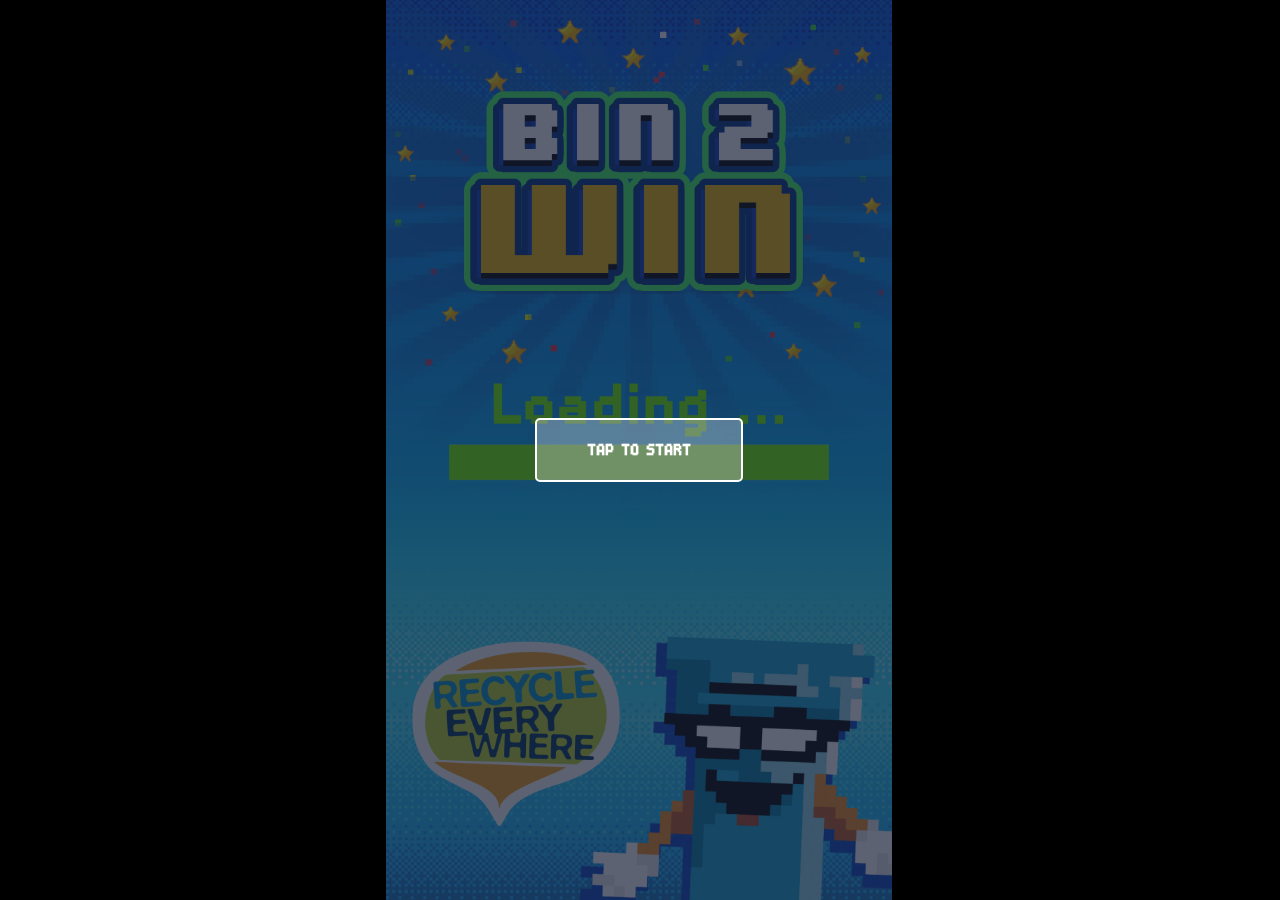
==== index.html @ 390243e2 "fix" ====
<!DOCTYPE html>
<html>
<head>
    <title>Recycle Everywhere General Population</title>
    <link rel="icon" type="image/x-icon" href="media/graphics/favicon.ico" />
    <meta http-equiv="Content-type" content="text/html; charset=utf-8">
    <meta name="viewport" content="initial-scale=1.0001, minimum-scale=1.0001, maximum-scale=1.0001, user-scalable=no, minimal-ui"/>
    <meta name="apple-mobile-web-app-capable" content="yes" />
    <meta http-equiv="Content-Security-Policy">

    <link rel="stylesheet" type="text/css" href="game.css">

    <script type="text/javascript" src="cordova.js"></script>

    <script type="text/javascript" src="game.js"></script>

    <!-- Leaderboard API -->
    <link rel="stylesheet" type="text/css" href="base-api.css">
    <link rel="stylesheet" type="text/css" href="api.css">
    <!-- End Of Leaderboard API -->

    <!-- Leaderboard API -->
    <script type="text/javascript" src="base-api.js"></script>
    <script type="text/javascript" src="api.js"></script>
    <script type="text/javascript" src="nobounce.min.js"></script>
    <!-- End Of Leaderboard API -->

    <!-- Custom URL -->
    <script type="text/javascript">
        var rulesURL = "https://www.recycleeverywhere.ca/privacy-policy/";
        var gameSetting = {
            basicSpeed:3,
            accelerationFactor:0.5,
        }
        function goToURL(){
            window.open(rulesURL);
        }
    </script>
    <!-- End Of Custom URL -->

    <!-- FB Pixel -->
    <script>
        !function(f,b,e,v,n,t,s){if(f.fbq)return;n=f.fbq=function(){n.callMethod?n.callMethod.apply(n,arguments):n.queue.push(arguments)};if(!f._fbq)f._fbq=n;n.push=n;n.loaded=!0;n.version='2.0';n.queue=[];t=b.createElement(e);t.async=!0;t.src=v;s=b.getElementsByTagName(e)[0];s.parentNode.insertBefore(t,s)}(window, document,'script','https://connect.facebook.net/en_US/fbevents.js');fbq('init', '2025155214380683');fbq('track', 'PageView');
    </script>
    <!-- End Of FB Pixel -->

    <!-- Google Analytics -->
    <script>
        (function(i,s,o,g,r,a,m){i['GoogleAnalyticsObject']=r;i[r]=i[r]||function(){
        (i[r].q=i[r].q||[]).push(arguments)},i[r].l=1*new Date();a=s.createElement(o),
        m=s.getElementsByTagName(o)[0];a.async=1;a.src=g;m.parentNode.insertBefore(a,m)
        })(window,document,'script','https://www.google-analytics.com/analytics.js','ga');

        ga('create', 'UA-32390429-1', 'auto');
        //ga('create', 'UA-142584145-1', 'auto'); //test

        ga('set','checkProtocolTask',null);
        /*checkProtocal Task is set to null so that GA allows tracking other than http/https */

        ga('set', 'page', "Game");
        /*Page Name is name of each html page*/

        ga('send', 'pageview');
    </script>
    <!-- End Google Analytics -->

<!-- APICode -->
</head>

<div class="gamecenter-activator"></div>

<body onload="setTimeout(function(){window.scrollTo(0,1)},1);">
    <!--body-->
        <div id="ajaxbar">
            <div id="game"><canvas id="canvas"></canvas></div>
            <div id="orientate"><img src="media/graphics/orientate/landscape.jpg" /></div>
            <div id="play" class="play" onclick=""><img src="media/graphics/orientate/play.jpg" /></div>

        </div>

    <!-- APICode2 -->

    <!-- LEADERBOARD DIVS -->
    <div class='section group'>
        <div id='leaderboard' class='overlay-container-basic'>
                <div class='col overlay_span_middle'>
                        <div class='box-leaderboard-header' id='box-leaderboard-header'>
                            <a onclick='ig.game.leaderBoardClose();'><div class='box-login-close'></div></a>
                            <div class='box-leaderboard-title'>RECYCLING ALL STARS</div>
                            <div class='horizontal-seperator'></div>
                            <div class='box-leaderboard-navigation'>
                                <div class='group'>
                                    <div class='col' style="width: 50%;">
                                        <a href="" onclick="MarketJSPlatformLeaderboardAPI.getAllTimeHTML();return false;"><div class='box-all-time' id='leaderboard-navigation-tab-alltime'></div></a>
                                    </div>
                                    <div class='col' style="width: 50%;">
                                        <a href="" onclick="MarketJSPlatformLeaderboardAPI.getWeeklyHTML();return false;"><div class='box-this-week' id='leaderboard-navigation-tab-weekly'></div></a>
                                    </div>
                                </div>
                            </div>
                        </div>
                        <div class='box-leaderboard' id='box-leaderboard'>
                            <div class='box-leaderboard-contents' id='leaderboard-contents' name='leaderboard-contents'>
                                <div id="leaderboard-entry" class="box-leaderboard-entry">
                                    <!-- THIS IS WHERE THE RENDERED HTML COMES IN -->
                                </div>
                            </div>
                        </div>
                        <div class='box-leaderboard-footer' id='box-leaderboard-footer'>
                            <span>Want to compete in the leaderboards?</span>
                            <span>
                            <!-- <a href="" onclick="MarketJSPlatformLoginAPI.showRegister();return false;">Register</a>&nbsp;or&nbsp;<a href="" onclick="MarketJSPlatformLoginAPI.showLogin();return false;">Login</a> -->
                            <a href="" onclick="ig.game.director.loadLevel(4);return false;">Register</a>&nbsp;or&nbsp;<a href="" onclick="MarketJSPlatformLoginAPI.showLogin();return false;">Login</a>
                            </span>
                        </div>
                </div>
        </div>
    </div>

    <!-- LOGIN -->
    <div class='section group'>
        <div id='login' class='overlay-container-basic'>
            <div class='col overlay_span_middle'>
                <div id='box-login' class='box-login'>
                    <a onclick='ig.game.loginClose();'><div class='box-login-close'></div></a>
                    <div class='box-login-header'>Game Login</div>
                    <form class='box-login-contents' id='login-form' name='login-form' action='' method='post'>
                        <div id='login-notification' class='notification'></div>
                        <div style='display:none'>
                            <!-- IMPORTANT: MUST INSERT CORRECT GAME_ID (CURRENT GAME) -->
                            <input type='text' value='' id='login-game-id' name='login-game-id'>
                        </div>
                        <div class='box-login-name left'>
                            <input type='text' id='login-first-name' name='login-first-name' class='box-login-form-input' placeholder='First Name'>
                        </div>
                        <div class='box-login-name right'>
                            <input type='text' id='login-last-name' name='login-last-name' class='box-login-form-input' placeholder='Last Name'>
                        </div>
                        <div class='box-login-username'>
                            <input type='text' id='login-username' name='login-username' class='box-login-form-input' placeholder='Leaderboard Username' autocomplete="new-password">
                        </div>
                        <div class='box-login-email'>
                            <input type='text' id='login-email' name='login-email' class='box-login-form-input' placeholder='Email'>
                        </div>
                        <div class='box-login-password'>
                            <input type='hidden' id='login-password' name='login-password' class='box-login-form-input' placeholder='Password' autocomplete="new-password" value='id13w3l1go'>
                        </div>
                        <div class='horizontal-seperator'></div>
                        <div class='register-submit'>
                            <input type="image" src="media/graphics/game/gui/button-log-in.png" alt="Submit" />
                        </div>
                        <div class='horizontal-seperator'></div>
                        <div class='box-login-footer'>
                            <!-- Need an account?&nbsp;<a href="" onclick="MarketJSPlatformLoginAPI.showRegister();return false;">Sign up</a><br> -->
                            Need an account?&nbsp;<a href="" onclick="ig.game.director.loadLevel(4);return false;">Sign up</a><br>
                            <!-- <a href="" id="forgot-password" onclick="MarketJSPlatformLoginAPI.showResetPassword();return false;">Forgot password</a> -->
                        </div>
                    </form>
                </div>
            </div>
        </div>
    </div>

    <!-- CONTEST RULE -->
    <div class='section group'>
        <div id='contest-rule' class='overlay-container-basic'>
            <div class='col overlay_span_middle'>
                <a onclick='MarketJSPlatformLoginAPI.hideContestRule();'><div class='box-login-close'></div></a>
                <div style="margin:1em">
                    <div class='box-contest-rule-header'>Contest Rules</div>
                </div>
                <div id='box-contest-rule' class='box-register'>
                    <div class="contest-rule-title">1. How to Enter:</div>
                    <div class="contest-rule-number">1.1</div>
                    <div class="contest-rule-line">The Contest is open to the public (see 3 Contest Eligibility). A person who enters the Contest (the “Contestant”) must visit http://www.bin2win.ca on their mobile device, play the Bin 2 Win game (the “Game”) and enter the following upon completing the Game: (i) their name, and (ii) their email address.</div>
                    <div class="contest-rule-number">1.2</div>
                    <div class="contest-rule-line">Eligible Contestants who complete the online entry form before the end of each month during the Contest period—i.e., May, June, July and August of 2020—will be automatically entered to win the Monthly Draw Prize (see 2 Prizes), to be held shortly after the end of each month during the Contest period.</div>
                    <div class="contest-rule-number">1.3</div>
                    <div class="contest-rule-line">One entry will be counted per Contestant, regardless of the number of times their email address is submitted; i.e., duplicates will not be considered valid entries. Odds of winning are not increased by the score a Contestant achieves within the Game, by the number of times a Contestant plays the Game, or by the Contestant opting in to receive the Organizer’s news and promotions.</div>
                    <div class="contest-rule-number">1.4</div>
                    <div class="contest-rule-line">Entries are subject to verification and will be declared invalid if they are reproduced, falsified, altered or tampered with, in any way. The decision of the Organizer to discard any entry is final.</div>
                    <div class="contest-rule-number">1.5</div>
                    <div class="contest-rule-line">All entries become the sole property of the Organizer and will not be returned for any reason. The Organizer does not assume any responsibility for any lost, late, damaged, destroyed, misidentified, illegible or misdirected entries, any computer errors or malfunctions, or for any other problems occurring in connection with participation in the Contest.</div>
                    <div class="contest-rule-title">2. Prizes:</div>
                    <div class="contest-rule-line">There are four (4) Prizes to be won in total, one per month, between and including May and August, 2020. One Monthly Prize will be randomly drawn from all valid entries received on or before the end of each month during the Contest. The four Contest Closing Dates will be May 31, June 30, July 31 and August 31, 2020. There is a maximum allowance of one (1) prize per individual winner during the course of the Contest.</div>
                    <div class="contest-rule-number">2.1</div>
                    <div class="contest-rule-line">MONTHLY DRAW PRIZE: The Monthly Draw Prize consists of $500 CAD. There are four (4) Monthly Draw Prizes to be won in total. Each one will be awarded in a minimum of ten days (10 days) after the end of its corresponding month during the Contest period, which includes May, June, July and August, 2020. The Monthly Draw Prize will be paid directly to each winning Contestant, via e-transfer or cheque.</div>
                    <div class="contest-rule-title">3. Contest Eligibility:</div>
                    <div class="contest-rule-number">3.1</div>
                    <div class="contest-rule-line">No purchase is necessary.</div>
                    <div class="contest-rule-number">3.2</div>
                    <div class="contest-rule-line">The Contest is open to all current residents of Manitoba. Employees, agents, mandataries and representatives of the Organizer, its subsidiaries, affiliates, affiliated companies, advertising or promotion agencies, the suppliers of material, prizes and services related to this Contest, and any other stakeholder directly related to the holding of the Contest, as well as the members of their immediate families (father, mother, brothers, sisters, children and legal or de facto spouse) and anyone with whom these employees, representatives and agents reside, are not eligible to enter this contest.</div>
                    <div class="contest-rule-number">3.3</div>
                    <div class="contest-rule-line">Contest Period: The Contest opens on May 1, 2020, at 12:00 AM CST and ends each month at 11:59 PM CST on the last day of each month until the final Closing Date at 11:59 PM CST on August 31, 2020. Entries received after the Contest Closing Date(s) are not eligible to win a Prize.</div>
                    <div class="contest-rule-number">3.4</div>
                    <div class="contest-rule-line">Selection of Winners: The potential winners of the Contest Prizes will be randomly selected by the Organizer and will be contacted via email, using information provided by the Eligible Entrant, within five (5) business days of the monthly Contest Closing Date(s). No contact or correspondence will be entered into except with the Eligible Entrants who have been selected as potential winners of a Contest Prize.</div>
                    <div class="contest-rule-line">As part of the acceptance of a Contest Prize, the Eligible Entrants who have been selected as potential winners of a Contest Prize will be required to sign an Acknowledgment of Contest Rules form and answer a skill-testing question.</div>
                    <div class="contest-rule-line">In the event that the potential prize winner who has been selected does not comply with any of the above requirements, the Organizer has the right to treat the Contest Prize as having been forfeited, the Organizer may select an alternate potential winner of the Contest Prize at their sole discretion, and the Organizer shall not be obligated to provide an alternate Prize to the original potential Prize winner.</div>
                    <div class="contest-rule-number">3.5</div>
                    <div class="contest-rule-line">Consent to Use by Entering the Contest: Contestants, including and not limited to Prize winners, consent to the use and publication of their names, photographs and statements in connection with the Contest, their Prize, or any subsequent promotions held by the Organizer, without payment or compensation other than the chance to win the Prize.</div>
                    <div class="contest-rule-number">3.6</div>
                    <div class="contest-rule-line">Decisions are Final: All decisions made by the Organizer with respect to all aspects of this Contest are final and not subject to challenge. These Contest Rules may be amended at any time without notice.</div>
                    <div class="contest-rule-number">3.7</div>
                    <div class="contest-rule-line">No Representations or Warranties: The Organizer does not make any representation or offer any warranty, express or implied, as to the quality or fitness of the Prizes. The Prize winner understands and acknowledges that he or she may not seek reimbursement or pursue any legal or equitable remedy from the Organizer should the Prize fail to be fit for its purpose or is in any way unsatisfactory to the Prize winner.</div>
                    <div class="contest-rule-number">3.8</div>
                    <div class="contest-rule-line">No Substitutions by Winners: The Prizes must be accepted as awarded without substitution and cannot be transferred. Prizes are non-exchangeable, non-transferable and non-refundable.</div>
                    <div class="contest-rule-number">3.9</div>
                    <div class="contest-rule-line">Termination/Modification: Subject to applicable law, the Organizer reserves the right to cancel, suspend, terminate or modify the Contest Rules or administration of the Contest, in whole or in part, without prior notice, with no obligation or liability, including if, for any reason, the Contest is not capable of running as planned, whether due to technical failure, tampering, fraud, corruption of security, or other causes beyond the control of the Organizer.</div>
                    <div class="contest-rule-number">3.10</div>
                    <div class="contest-rule-line">No Liability: The Organizer shall not be responsible in any way for loss or damage arising from the use of, or bear any liability whatsoever in any way attributable to, any Prize awarded in this Contest or the entry by a contestant herein. Without limiting the generality of the foregoing, the Organizer assumes no responsibility or liability for any risks or dangers associated with the acceptance or use of the Prize awarded as part of this Contest or any liability associated with online or electronic entries, and expressly disclaims liability from loss or damage to a Contestant’s computer system howsoever caused arising from bugs, viruses or technical failures in any way associated with, or arising from, online or electronic entries.</div>
                    <div class="contest-rule-number">3.11</div>
                    <div class="contest-rule-line">Lost Entries: The Organizer is not responsible for any lost, misdirected, indecipherable or delayed entries howsoever caused.</div>
                    <div class="contest-rule-number">3.12</div>
                    <div class="contest-rule-line">Applicable Laws: This Contest is subject to all applicable, federal, provincial and municipal laws and regulations, and any dispute relating hereto will be determined by a Manitoba court, applying Manitoba law and the laws of Canada as applicable therein.</div>
                    <div class="contest-rule-number">3.13</div>
                    <div class="contest-rule-line">Substitutions: The Organizer reserves the right, in its sole discretion, to substitute and/or modify a Prize, or Prize portion, with Prize(s) of equivalent value in the event of unavailability of the Prize, or any aspect thereof, for reasons beyond the control of the Organizer. Should a Prize winner be unable to claim his/her Prize or Prize portion as awarded, his/her rights to that Prize or Prize portion will be forfeited.</div>
                    <div class="contest-rule-number">3.14</div>
                    <div class="contest-rule-line">Personal Information: The personal information obtained from the Contest entry form will not be used or disclosed by the Organizer for any purpose other than general Contest administration and the purposes set forth in these Contest Rules. The Organizer operates under applicable privacy legislation and will protect personal information with security safeguards that are appropriate to the sensitivity of the information.</div>
                    <div class="contest-rule-title">4. Third-Party Platforms:</div>
                    <div class="contest-rule-number">4.1</div>
                    <div class="contest-rule-line">Apple is not a participant in or sponsor of this promotion.</div>
                    <div class="contest-rule-number">4.2</div>
                    <div class="contest-rule-line">Neither Google nor Android are participants in or sponsors of this promotion.</div>
                </div>
            </div>
        </div>
    </div>

    <!-- REGISTER -->
    <div class='section group'>
        <div id='register' class='overlay-container-basic'>
            <div class='col overlay_span_middle'>
                <div id='box-register' class='box-register'>
                    <!-- <a onclick='MarketJSPlatformLoginAPI.hideRegister();'><div class='box-register-close'></div></a> -->
                    <div class='box-register-header-1'>ENTER TO WIN<br/>$500*</div>
                    <div class='box-register-header-2'>Play again-but first,<br/>enter to win!</div>
                    <div class='box-register-header-3'>We're giving away $500* each month. Anyone can enter.<br/>Just fill in the form below to be automatically entered.</div>
                    <!-- <div class='box-register-header-3'> -->
                        <a href="" onclick="MarketJSPlatformLoginAPI.showContestRule();return false;" target="_blank">
                            <div class='box-register-header-4'>
                                *see full contest details here!
                            </div>
                        </a>
                    <!-- </div> -->
                    <form class='box-register-contents' id='register-form' name='register-form' action='' method='post'>
                        <div id='register-notification' class='notification'></div>
                        <div style='display:none'>
                            <!-- IMPORTANT: MUST INSERT CORRECT ALL IDS FOR GLOBAL REGISTRATION-->
                            <input type='text' value='' id='register-game-id1' name='register-game-id'>
                        </div>
                        <div class='box-register-username'>
                            <input type='text' id='register-username' name='register-username' class='box-register-form-input' placeholder='Leaderboard Username' autocomplete="new-password">
                        </div>
                        <div class='box-register-password'>
                            <input type='hidden' id='register-password' name='register-password' class='box-register-form-input' placeholder='Password' autocomplete="new-password" value='id13w3l1go'>
                        </div>
                        <div class='box-register-email'>
                            <input type='text' id='register-email' name='register-email' class='box-register-form-input' placeholder='Email Address'>
                        </div>
                        <div class='box-register-name'>
                            <div class='box-register-name left'>
                                <input type='text' id='register-first-name' name='register-first-name' class='box-register-form-input' placeholder='First Name'>
                            </div>
                            <div class='box-register-name right'>
                                <input type='text' id='register-last-name' name='register-last-name' class='box-register-form-input' placeholder='Last Name'>
                            </div>
                        </div>
                        <div class='horizontal-seperator'></div>
                        <div class='box-register-tos-agree' align="center">
                            <table width="225">
                                <tr>
                                    <td width="25">
                                        <input type='checkbox' id='register-tos-agree' name='register-tos-agree' value='False' unchecked>
                                    </td>
                                    <td>
                                        I agree to be contacted by Recycle Everywhere
                                    </td>
                                </tr>
                                <tr>
                                    <td colspan="2">
                                        <div class="error" id="checkbox-status"></div>
                                    </td>
                                </tr>
                            </table>
                        </div>
                        <div class='horizontal-seperator'></div>
                        <div class='register-submit'>
                            <input type="image" src="media/graphics/game/gui/button-enter-contest.png" alt="Submit" />
                        </div>
                        <div class='horizontal-seperator'></div>
                        <div class='box-register-footer'>
                            Already have an account?</br><a href="" onclick="MarketJSPlatformLoginAPI.showLogin();return false;">
                                <div class='box-register-header-4'>
                                    Sign in
                                </div>
                            </a>
                        </div>
                        <div class='horizontal-seperator'></div>
                        <table width="100%">
                            <tr>
                                <td width="33%" align="center">
                                    <a onclick='MarketJSPlatformLeaderboardAPI.show();'><img src="media/graphics/game/gui/register-leader-board.png"></a>
                                </td>
                                <td width="33%" align="center">
                                    <!-- <a onclick='ig.game.goHome();'><img src="media/graphics/game/gui/register-home.png"></a> -->
                                </td>
                                <td width="33%" align="center">
                                    <a onclick='ig.game.playAgain();'><img src="media/graphics/game/gui/register-play-again.png"></a>
                                </td>
                            </tr>
                            <tr>
                                <td width="33%" align="center">
                                    <div class='box-register-header-3'>Leaderboard</div>
                                </td>
                                <td width="33%" align="center">
                                    <!-- <div class='box-register-header-3'>Home Screen</div> -->
                                </td>
                                <td width="33%" align="center">
                                    <div class='box-register-header-3'>Play Again</div>
                                </td>
                            </tr>
                        </table>
                    </form>
                </div>
            </div>
        </div>
    </div>


    <!-- RESET PASSWORD -->
    <div class='section group'>
        <div id='reset-password' class='overlay-container-basic'>
            <div class='col overlay_span_middle'>
                <div id='box-reset-password' class='box-reset-password'>
                    <a onclick='ig.game.resetPasswordClose();'><div class='box-login-close'></div></a>
                    <div class='box-reset-password-header'>Forgot password</div>
                    <form class='box-reset-password-contents' id='reset-password-form' name='reset-password-form' action='' method='post'>
                        <div id='reset-password-notification' class='notification'></div>
                        <div style='display:none'><!-- IMPORTANT: MUST INSERT CORRECT GAME_ID (CURRENT GAME) -->
                            <input type='text' value='' id='reset-password-game-id' name='reset-password-game-id'><!-- LEAVE ME ALONE -->
                        </div>
                        <div class='box-reset-password-username'>
                            <input type='text' id='reset-password-email' name='reset-password-email' class='box-reset-password-form-input' placeholder='Email'>
                        </div>
                        <div class='register-submit'>
                            <input type="image" src="media/graphics/game/gui/button-send.png" alt="Submit" />
                        </div>
                        <div class="box-reset-password-footer">Already have an account?</br>
                            <a href="" onclick="MarketJSPlatformLoginAPI.hideResetPassword();MarketJSPlatformLoginAPI.showLogin();return false;">Sign in</a>
                        </div>
                    </form>
                </div>
            </div>
        </div>
    </div>

    <!-- POPUP BOX -->
    <div class='section group'>
        <div id='popup' class='overlay-container-basic'>
                <div class='col overlay_span_middle'>
                        <div id='box-popup' class='box-popup'>
                            <!-- <a onclick='MarketJSPlatformPopupAPI.hide();'><div class='box-popup-close'></div></a> -->
                            <div id='popup-title' class='box-popup-header'></div>
                            <div id='popup-content' class='box-popup-contents'></div>
                            <a href='' id='okButton' class='button' onclick='ig.game.popupClose();return false;'>OK</a>
                        </div>
                </div>
        </div>
    </div>

    <div id="overlay-loading" class="overlay-container">
        <img src="media/graphics/api/loader-grey.gif">
    </div>

    <!-- END OF TEST -->

</body>
</html>
---- game.css ----
html,body{background-color:#000;margin:0;padding:0;position:relative;font-family:"Arial";width:100%;touch-action:none;overflow:hidden;} #game{position:absolute;left:0;top:0;z-index:0;} #ajaxbar{background:url('media/graphics/loading/ajax-loader.gif') center no-repeat;} #canvas{position:absolute;left:0;top:0;width:100%;height:100%;-ms-interpolation-mode:nearest-neighbor;-webkit-transform:scale3d(1,1,1);z-index:1;} #orientate{position:absolute;float:left;width:100%;height:100%;top:0;left:0;z-index:10002;display:none;} #orientate img{position:absolute;float:left;width:100%;height:100%;} .play{position:absolute;float:left;width:100%;height:100%;z-index:1000;background-color:#fff;left:0;top:0;display:none;} .play img{position:absolute;float:left;width:100%;height:100%;z-index:1000;left:0;top:0;} #nohtml5{position:absolute;top:0;left:0;width:100%;height:100%;background-color:#000;z-index:1002;visibility:hidden;} #nohtml5 img{position:absolute;width:100%;height:100%;} #nohtml5-bubble{position:absolute;bottom:20px;left:50px;width:380px;height:100px;z-index:1002;color:#000;background:rgba(255,255,255,0.75);-webkit-border-radius:10px;-moz-border-radius:10px;border-radius:10px;} #nohtml5-text{padding:10px;} .horizontal-seperator{height:10px;width:100%;} @font-face{font-family:'droid1';src:url('media/fonts/droid-1.ttf');} @font-face{font-family:'droid2';src:url('media/fonts/droid-2.ttf');}@font-face{font-family:'droid-1';src:url('media/fonts/droid-1.eot') format('embedded-opentype');src:url('media/fonts/droid-1.eot?#iefix') format('embedded-opentype'),url('media/fonts/droid-1.woff') format('woff'),url('media/fonts/droid-1.ttf') format('truetype'),url('media/fonts/droid-1.otf') format('opentype');} body{margin:0;font-family:"droid-1";font-weight:bold;color:#000000;background:#000000;font-size:1em;} input{font-family:"droid-1";font-weight:bold;} h1{padding:0;margin:0;} e h2{font-size:1.2em;padding:0;margin:0;} h3{font-size:0.8em;padding:0;margin:0;} a{color:#FFFFFF;} a.hover{color:#b85e03;} .hidden{display:none;} .notification{display:none;font-size:0.8em;padding:0.5em 0.5em;-webkit-border-radius:5px;-moz-border-radius:5px;border-radius:5px;margin-bottom:0.5em;} .alert-success{color:#468847;background-color:#dff0d8;border-color:#d6e9c6;} .alert-warning{color:#c09853;background-color:#fdf8e4;border-color:#fdedd3;} .alert-error{color:#b94a48;background-color:#f2dede;border-color:#eed3d7;} .button{font-size:1em;font-weight:normal;padding:0.5em 1em;text-decoration:none;color:#ffffff;background-color:#f0841f;display:inline-block;font-family:"droid-1";font-weight:bold;}.button:hover{background-color:#da7208;text-decoration:none !important;}.button:active{position:relative;top:0.05em;} .button-large{font-size:2em;} input[type=submit]{border:none;} .valid{font-size:0.8em;color:#1bdc24;} .error{font-size:0.8em;color:#cc0000;margin-top:0.2em;margin-bottom:0.5em;display:block;} .tip{color:#ccc;font-size:0.8em;} .borderless{border:none !important;} .pull-right{text-align:right;} .padding-side{padding:0em 1em 0em 1em;} .padding-side-small{padding:0em 0.5em 0em 0.5em;} .padding-side-medium{padding:0em 1.5em 0em 1.5em;} .container{clear:both;margin-left:11.0em;margin-right:11.0em;margin-top:0;margin-bottom:0;border-left:1px solid #cccccc;border-right:1px solid #cccccc;min-height:100%;} .container-shadow{-webkit-box-shadow:5px 0 5px -2px #cccccc,-5px 0 5px -2px #cccccc;box-shadow:5px 0 5px -2px #cccccc,-5px 0 5px -2px #cccccc;} .overlay-container-basic{background:rgba(0,0,0,0.1);width:100%;height:100%;min-height:100%;position:fixed;top:0;left:0;z-index:10004;display:none;} .overlay-container{background:rgba(0,0,0,0.1);width:100%;height:100%;min-height:100%;position:fixed;top:0;left:0;z-index:10005;display:none;} .overlay-container img{position:fixed;top:50%;left:50%;transform:translateX(-50%);-webkit-transform:translateX(-50%);} .horizontal-seperator{height:1em;width:100%;font-size:0.7em;} .horizontal-seperator-small{height:0.5em;width:100%;} .horizontal-seperator-line{width:100%;border-bottom:1px solid #ccc;margin-top:0.2em;margin-bottom:0.2em;} .section{clear:both;} .inner_section{clear:both;margin:0;} .col{display:block;float:left;margin:0;padding:0;} .col:first-child{margin-left:0;} .group:before,.group:after{content:'';display:table;} .group:after{clear:both;} .group{zoom:1;} .group.next{border-top:1px solid #ccc;} .group.first{color:#f0841f;} .span_4_of_4{width:100%;} .span_3_of_4{width:74.6%;} .span_2_of_4{width:49.2%;} .span_1_of_4{width:23.8%;} .span_3_of_3{width:100%;} .span_2_of_3{width:76.1%;} .span_1_of_3{width:20.2%;} .span_10_of_10{width:100%;} .span_9_of_10{width:89.84%;} .span_8_of_10{width:79.68%;} .span_7_of_10{width:69.52%;} .span_6_of_10{width:59.36%;} .span_5_of_10{width:49.2%;} .span_4_of_10{width:39.04%;} .span_3_of_10{width:28.88%;} .span_2_of_10{width:18.72%;} .span_1_of_10{width:8.56%;} .span_8_of_8{width:100%;} .span_7_of_8{width:87.3%;} .span_6_of_8{width:74.6%;} .span_5_of_8{width:61.9%;} .span_4_of_8{width:49.2%;} .span_3_of_8{width:36.5%;} .span_2_of_8{width:23.8%;} .span_1_of_8{width:11.1%;} .span_6_of_6{width:100%;} .span_5_of_6{width:83.06%;} .span_4_of_6{width:66.13%;} .span_3_of_6{width:49.2%;} .span_2_of_6{width:33.00%;} .span_1_of_6{width:16.00%;} .right_bar_module_span_2_of_6{width:100%;} .overlay_span_middle{width:28%;} .overlay_span_side{width:36%;} .span_10_of_10_leaderboard{width:100%;} .span_9_of_10_leaderboard{width:89.84%;} .span_8_of_10_leaderboard{width:79.68%;} .span_7_of_10_leaderboard{width:69.52%;} .span_6_of_10_leaderboard{width:59.36%;} .span_5_of_10_leaderboard{width:49.2%;} .span_4_of_10_leaderboard{width:39.04%;} .span_3_of_10_leaderboard{width:28.88%;display:-webkit-box;display:-moz-box;display:-ms-flexbox;display:-webkit-flex;display:flex;justify-content:flex-end;} .span_2_of_10_leaderboard{width:18.72%;} .span_1_of_10_leaderboard{width:8.56%;} .span_1_of_3_leaderboard{width:33.3%;} .span_2_of_4_leaderboard{width:49.5%;} @media only screen and (max-width:480px){.col{margin:1% 0 1% 0%;} .span_2_of_3{width:80%;} .span_1_of_3{width:20%;} .span_4_of_4{width:100%;} .span_3_of_4{width:100%;} .span_2_of_4{width:100%;} .span_1_of_4{width:100%;} .span_2_of_6{width:100%;} .span_1_of_6{width:33%;} .span_10_of_10{width:100%;} .span_9_of_10{width:100%;} .span_8_of_10{width:100%;} .span_7_of_10{width:100%;} .span_6_of_10{width:100%;} .span_5_of_10{width:100%;} .span_4_of_10{width:100%;} .span_3_of_10{width:100%;} .span_2_of_10{width:100%;} .span_1_of_10{width:100%;} .overlay_span_middle{width:100%;} .overlay_span_side{width:100%;} .container{margin:0;} .navigation{line-height:1.8em;font-size:0.8em;} .css_btn_class{font-size:2em;} .right_bar_module_span_2_of_6{width:100%;} .box-action{margin:0.2em;} .featured-short-description{display:none;} .box-leaderboard-icon img{width:100%;} } @media only screen and (min-width:480px) and (max-width:768px){.span_2_of_3{width:80%;} .span_1_of_3{width:20%;} .span_6_of_10{width:50.0%;} .span_4_of_10{width:50.0%;} .span_7_of_10{width:100%;} .span_2_of_10{width:100%;} .span_3_of_10{width:100%;} .span_2_of_6{width:50%;} .navigation{line-height:2em;} .right_bar_module_span_2_of_6{width:50%;} .span_1_of_4{width:100%;} .span_3_of_4{width:100%;} .overlay_span_middle{width:80%;} .overlay_span_side{width:10%;} } @media only screen and (min-width:768px) and (max-width:1152px){.tablet-left{width:60%;} .tablet-right{width:40%;} .span_3_of_4{width:65%;} .span_1_of_4{width:33%;} .span_2_of_6{width:33.00%;} .span_1_of_6{width:19.7%;} .right_bar_module_span_2_of_6{width:100%;} .overlay_span_middle{width:60%;} .overlay_span_side{width:20%;} .container{margin:0;} .navigation{line-height:1.8em;} .box-embed{width:92%;} } @media only screen and (max-width:1165px){.AdPortalLeaderboard{display:none;} } @media only screen and (max-width:1280px){.container{margin:0;} .AdPortalSkyscraperLeft{display:none;} .AdPortalSkyscraperRight{display:none;} } @media only screen and (min-width:1280px) and (max-width:1480px){.AdPortalLeaderboard{display:none;} } @media only screen and (min-device-width:320px) and (max-device-width:568px) and (orientation:landscape){.span_6_of_10{width:60.0%;} .span_4_of_10{width:40.0%;} .header img{} }html,body{margin:0;height:100%;overflow:hidden;overflow:-moz-scrollbars-none;-ms-overflow-style:none;-webkit-overflow-scrolling:touch;scrollbar-width:none;}::-webkit-scrollbar{display:none;} select{font-family:"droid-1";} input[type=checkbox]{-ms-transform:scale(2);-moz-transform:scale(2);-webkit-transform:scale(2);-o-transform:scale(2);margin-top:10px;margin-bottom:10px;} .box-register-tos-agree{font-size:1em;color:#FFFFFF;margin:auto;width:95%;} .box-leaderboard{background:#F1F1F1;border-radius:5px;color:#666666;margin:1em;padding:0.5em;overflow-y:auto;} .box-leaderboard-image{width:100%;} .box-leaderboard-image img{max-width:300px;} .box-leaderboard-navigation{font-size:2em;margin:0;padding:0;} .box-leaderboard-navigation a{text-decoration:none;} .span_2_of_4_leaderboard{display:table;} .span_2_of_4_leaderboard a{display:table-cell;text-align:center;vertical-align:middle;} .box-leaderboard-navigation-item{text-align:center;padding:0;height:auto;font-size:0.65em;} .box-leaderboard-navigation-item-highlighted{background-color:rgba(204,204,204,0.3);} .box-leaderboard-col-header{padding:0 0.5em 0 0.45em;font-size:1.16em;font-weight:900;} .box-leaderboard-icon img{padding:0.2em 0 0 0;width:80%;-webkit-border-radius:5px;-moz-border-radius:5px;border-radius:5px;} .box-leaderboard-username{padding:0.5em;} .box-leaderboard-first{font-size:1em;} .box-leaderboard-second{font-size:0.8em;} .box-leaderboard-score{padding:0.5em;text-align:left;} .box-leaderboard-title{text-align:center;font-size:2em;font-weight:bold;color:#FFFFFF;} .box-leaderboard-subheader{font-size:0.8em;margin:0.8em;} .box-leaderboard-footer{bottom:0;margin-bottom:1em;font-size:1.2em;text-align:center;position:fixed;color:#FFFFFF;} .box-leaderboard-contents{margin:0em;} .box-leaderboard-close{text-align:right;background-image:url('media/graphics/api/close.png');} .span_2_of_10_leaderboard .box-leaderboard-score{padding-left:1.4em !important;} .box-login{background:#F1F1F1;border-radius:5px;color:#666666;font-size:1em;margin:1em;padding:0.5em;overflow-y:auto;} .box-contest-rule-header{text-align:center;font-size:1.5em;font-weight:bold;font-family:"arial";color:#ffffff;border-bottom:1px solid #ccc;margin:0.35em;margin-bottom:0.5em;padding-bottom:0.3em;} .box-login-header{text-align:center;font-size:1.5em;font-weight:bold;color:#f0841f;border-bottom:1px solid #ccc;margin:0.35em;margin-bottom:0.5em;padding-bottom:0.3em;} .box-login-subheader{font-size:0.8em;margin:0.8em;} .box-login-footer{font-size:1.2em;} .box-login-contents{margin:0.5em;} .box-login-close{width:24px;height:24px;margin-top:10px;float:left;position:absolute;background-image:url('media/graphics/api/close.png');background-repeat:no-repeat;} .box-all-time{width:132px;height:50px;text-align:right;float:right;margin-right:5px;background-image:url('media/graphics/game/gui/button-all-time.png');background-repeat:no-repeat;} .box-this-week{width:132px;height:50px;text-align:left;float:left;margin-left:5px;background-image:url('media/graphics/game/gui/button-this-week.png');background-repeat:no-repeat;} .box-all-time-disabled{width:132px;height:50px;text-align:right;float:right;margin-right:5px;background-image:url('media/graphics/game/gui/button-all-time-disabled.png');background-repeat:no-repeat;} .box-this-week-disabled{width:132px;height:50px;text-align:left;float:left;margin-left:5px;background-image:url('media/graphics/game/gui/button-this-week-disabled.png');background-repeat:no-repeat;} .leader-board-title{width:510px;height:42px;text-align:left;float:left;margin-left:5px;background-image:url('media/graphics/game/gui/leaderboard-title.png');background-repeat:no-repeat;} .box-login-form-input{margin-top:0.2em;margin-bottom:0.5em;width:100%;font-size:1em;border:1px solid #ccc;-webkit-border-radius:3px;-moz-border-radius:3px;border-radius:3px;padding:0.3em;-moz-box-sizing:border-box;-webkit-box-sizing:border-box;-ms-box-sizing:border-box;-o-box-sizing:border-box;box-sizing:border-box;} .contest-rule-title{color:#FFFFFF;font-size:1em;font-family:"arial";padding:0.5em 0.2em 0.5em 0.2em;font-weight:bold;} .contest-rule-number{color:#FFFFFF;font-size:0.8em;font-family:"arial";padding:0.3em 0.2em 0.3em 0.2em;font-weight:normal;} .contest-rule-line{color:#FFFFFF;font-size:0.6em;font-family:"arial";padding:0.2em 0.2em 0.2em 0.2em;font-weight:normal;} .box-register{border-radius:5px;color:#666666;font-size:1em;margin:1em;padding:0.5em;overflow:auto;} .box-register-header{font-size:1.5em;font-weight:bold;text-align:center;color:#f0841f;border-bottom:1px solid #ccc;margin:0.35em;margin-bottom:0.5em;padding-bottom:0.3em;} .register-submit{text-align:center;} .box-register-header-1{font-size:2em;font-weight:bold;text-align:center;color:#FFFFFF;} .box-register-header-2{font-size:1.25em;text-align:center;color:#FFFFFF;margin:0.35em;margin-bottom:0.5em;padding-bottom:0.3em;} .box-register-header-3{font-size:0.8em;text-align:center;color:#FFFFFF;margin:0.35em;margin-bottom:0.5em;padding-bottom:0.3em;} .box-register-header-4{font-family:"arial";font-size:0.75em;text-align:center;color:#FFFFFF;padding:0.35em;margin:auto;} .box-container{color:white;background-color:rgba(255,255,255,0.3);font-size:20px;border-radius:5px;width:300px;text-align:center;margin:auto;} img.box-register-header-image{width:100% !important;margin-top:5px;} .box-register-subheader{font-size:0.8em;margin:0.8em;} .box-register-footer{text-align:center;font-size:1.2em;color:#FFFFFF;} .box-register-contents{margin:0.5em;} .box-register-close{width:24px;height:24px;text-align:right;float:right;background-image:url('media/graphics/api/close.png');} .box-register-play-again{width:75px;height:75px;text-align:right;float:right;background-image:url('media/graphics/game/gui/register-play-again.png');} .box-register-leader-board{width:75px;height:75px;text-align:left;float:left;background-image:url('media/graphics/game/gui/register-leader-board.png');} .box-register-form-input{margin-top:0.2em;margin-bottom:0.5em;width:100%;font-size:1em;border:1px solid #ccc;-webkit-border-radius:3px;-moz-border-radius:3px;border-radius:3px;padding:0.3em;-moz-box-sizing:border-box;-webkit-box-sizing:border-box;-ms-box-sizing:border-box;-o-box-sizing:border-box;box-sizing:border-box;} .box-reset-password{background:#F1F1F1;border-radius:5px;color:#666666;font-size:1em;margin:1em;padding:0.5em;} .box-reset-password-header{text-align:center;font-size:1.5em;font-weight:bold;color:#f0841f;border-bottom:1px solid #ccc;margin:0.35em;margin-bottom:0.5em;padding-bottom:0.3em;} .box-reset-password-subheader{font-size:0.8em;margin:0.8em;} .box-reset-password-footer{font-size:1.2em;margin:0;padding-top:0.4em;} .box-reset-password-contents{margin:0.5em;} .box-reset-password-close{width:24px;height:24px;text-align:right;float:right;background-image:url('media/graphics/api/close.png');} .box-reset-password-form-input{margin-top:0.2em;margin-bottom:0.5em;width:100%;font-size:1em;border:1px solid #ccc;-webkit-border-radius:3px;-moz-border-radius:3px;border-radius:3px;padding:0.3em;-moz-box-sizing:border-box;-webkit-box-sizing:border-box;-ms-box-sizing:border-box;-o-box-sizing:border-box;box-sizing:border-box;} .box-popup{background:#F1F1F1;border-radius:5px;color:#666666;font-size:1em;margin:1em;padding:0.5em;} .box-popup-header{text-align:center;font-size:1.5em;font-weight:bold;color:#f0841f;border-bottom:1px solid #ccc;margin:0.35em;margin-bottom:0.5em;padding-bottom:0.3em;} #okButton{margin-left:0.5em;} .box-register-name.left{width:48%;float:left;} .box-register-name.right{width:48%;float:right;} .box-popup-subheader{font-size:0.8em;margin:0.8em;} .box-popup-footer{border-top:1px solid #ccc;font-size:0.8em;margin:0.8em;padding-top:0.4em;} .box-popup-contents{margin:0.5em;} .box-popup-close{width:24px;height:24px;text-align:right;float:right;background-image:url('media/graphics/api/close.png');} .box-popup-form-input{margin-top:0.2em;margin-bottom:0.5em;width:100%;font-size:0.8em;border:1px solid #ccc;-webkit-border-radius:3px;-moz-border-radius:3px;border-radius:3px;padding:0.3em;} .box-leaderboard-entry{font-size:1em;} #forgot-password{font-size:0.85em } @media only screen and (min-width:500px){.box-login-footer{font-size:0.9em;} .box-register-footer{text-align:center;font-size:0.9em;color:#FFFFFF;} .box-register-tos-agree{font-size:0.9em;} .box-reset-password-footer{font-size:0.9em;} } #MobileAdInGamePreroll,#MobileAdInGamePreroll2,#MobileAdInGamePreroll3{position:absolute;float:left;min-width:320px;z-index:10000;left:0;top:0;display:none;background:rgba(0,0,0,0.7);-webkit-transition:all 0.6s ease;-moz-transition:all 0.6s ease;-o-transition:all 0.6s ease;} #MobileAdInGamePreroll-Box,#MobileAdInGamePreroll2-Box,#MobileAdInGamePreroll3-Box{z-index:10000;position:absolute;width:302px;height:250px;} #MobileAdInGamePreroll-Box-Body,#MobileAdInGamePreroll2-Box-Body,#MobileAdInGamePreroll3-Box-Body{z-index:10000;position:relative;background:transparent;} #MobileAdInGamePreroll-Box-Footer,#MobileAdInGamePreroll2-Box-Footer,#MobileAdInGamePreroll3-Box-Footer{z-index:10000;position:relative;font-size:11px;height:20px;color:#fff;background:transparent;} #MobileAdInGamePreroll-Box-Header,#MobileAdInGamePreroll2-Box-Header,#MobileAdInGamePreroll3-Box-Header{z-index:10000;position:relative;margin-top:-2px;font-size:11px;height:20px;text-align:right;color:#fff;background:transparent;} #MobileAdInGamePreroll-Box-Close,#MobileAdInGamePreroll2-Box-Close,#MobileAdInGamePreroll3-Box-Close{position:absolute;z-index:10005;background-image:url('media/graphics/generic-ad/light/close-button.png');background-repeat:no-repeat;width:22px;height:22px;top:-4px;margin-right:-1px;display:none;} #MobileAdInGameHeader,#MobileAdInGameHeader2,#MobileAdInGameHeader3{display:none;position:absolute;background:transparent;}#MobileAdInGameFooter,#MobileAdInGameFooter2,#MobileAdInGameFooter3{display:none;position:absolute;background:transparent;}#MobileAdInGameEnd,#MobileAdInGameEnd2,#MobileAdInGameEnd3{position:absolute;float:left;min-width:320px;z-index:10000;left:0;top:0;display:none;background:rgba(0,0,0,0.7);-webkit-transition:all 0.6s ease;-moz-transition:all 0.6s ease;-o-transition:all 0.6s ease;} #MobileAdInGameEnd-Box,#MobileAdInGameEnd2-Box,#MobileAdInGameEnd3-Box{z-index:10000;position:absolute;width:302px;height:250px;} #MobileAdInGameEnd-Box-Body,#MobileAdInGameEnd2-Box-Body,#MobileAdInGameEnd3-Box-Body{z-index:10000;position:relative;background:transparent;} #MobileAdInGameEnd-Box-Footer,#MobileAdInGameEnd2-Box-Footer,#MobileAdInGameEnd3-Box-Footer{z-index:10000;position:relative;font-size:11px;height:20px;color:#fff;background:transparent;} #MobileAdInGameEnd-Box-Header,#MobileAdInGameEnd2-Box-Header,#MobileAdInGameEnd3-Box-Header{z-index:10000;position:relative;margin-top:-2px;font-size:11px;height:20px;text-align:right;color:#fff;background:transparent;} #MobileAdInGameEnd-Box-Close,#MobileAdInGameEnd2-Box-Close,#MobileAdInGameEnd3-Box-Close{position:absolute;z-index:10005;background-image:url('media/graphics/generic-ad/light/close-button.png');background-repeat:no-repeat;width:22px;height:22px;top:-4px;margin-right:-1px;display:none;} .ig_debug{position:fixed;left:0;bottom:0;width:100%;background-color:#000;border-top:2px solid #f57401;font-size:12px;color:#fff;z-index:1000;-webkit-user-select:none;display:none;} .ig_debug_panel_menu{height:28px;background:#222;background:-webkit-gradient(linear,left bottom,left top,color-stop(0,#000000),color-stop(1,#333));background:-moz-linear-gradient(center bottom,#000000 0%,#333 100%);background:-o-linear-gradient(#333,#000000);} .ig_debug_panel_menu div{float:left;height:22px;padding:6px 8px 0 8px;border-right:1px solid #333;} .ig_debug_panel_menu .ig_debug_head{font-weight:bold;color:#888;} .ig_debug_menu_item:hover{cursor:pointer;background-color:#fff;color:#000;} .ig_debug_menu_item.active,.ig_debug_menu_item.active:hover{background-color:#000;color:#fff;} .ig_debug_stats{position:absolute;right:0;top:0;float:right;color:#888;border-left:1px solid #333;text-align:right;} .ig_debug_stats span{width:3em;display:inline-block;color:#fff !important;margin-right:0.2em;margin-left:0.3em;font-family:bitstream vera sans mono,courier new;white-space:nowrap;} .ig_debug_panel{height:152px;overflow:auto;position:relative;} .ig_debug_panel canvas{border-bottom:1px solid #444;} .ig_debug_panel .ig_debug_panel{padding:8px;height:auto;float:left;background-color:#000;border-right:2px solid #222;} .ig_debug_option{padding:2px 0 2px 8px;cursor:pointer;} .ig_debug_option:first-child{margin-top:8px;} .ig_debug_option:hover{background-color:#111;} .ig_debug_graph_mark{position:absolute;color:#888;left:4px;font-size:10px;margin-top:-12px;} .ig_debug_legend{color:#ccc;} .ig_debug_label_mark{display:inline-block;width:10px;height:10px;margin-right:4px;-webkit-transition:0.1s linear;-moz-transition:0.1s linear;} .ig_debug_legend_color{display:inline-block;width:6px;height:10px;margin-right:4px;margin-left:16px;} .ig_debug_legend_number{width:3em;display:inline-block;text-align:right;font-family:bitstream vera sans mono,courier new;color:#fff;margin-right:0.2em;} .ig_debug_map_container{position:relative;overflow:hidden;border:1px solid #888;} .ig_debug_map_container canvas{position:absolute;} .ig_debug_map_screen{position:absolute;border:1px solid #f0f;}
---- base-api.css ----
/* Base Theme Template here */
@font-face{
        font-family:'droid-1';
        src:url('media/fonts/droid-1.eot') format('embedded-opentype');
        src:url('media/fonts/droid-1.eot?#iefix') format('embedded-opentype'),
            url('media/fonts/droid-1.woff') format('woff'),
			url('media/fonts/droid-1.ttf') format('truetype'),
			url('media/fonts/droid-1.otf') format('opentype');
}

body {
	margin:0;
	font-family:"droid-1";
    font-weight: bold;
	color:#000000;	
	background:#000000;
	font-size:1em;
}

input { font-family: "droid-1"; font-weight: bold;}

h1 {
	padding:0;
	margin:0;
}
e
h2 {
	font-size:1.2em;
	padding:0;
	margin:0;
}

h3 {
	font-size:0.8em;
	padding:0;
	margin:0;
}

a {
	/* color:#f0841f; */
	color:#FFFFFF;
}

a.hover {
	color:#b85e03;
}

.hidden {
	display:none;
}

.notification {
    display:none;
    font-size:0.8em;    
    padding:0.5em 0.5em;
    -webkit-border-radius: 5px;
    -moz-border-radius: 5px;
    border-radius: 5px;    
    margin-bottom:0.5em;
}

.alert-success {
	color: #468847;
	background-color: #dff0d8;
	border-color: #d6e9c6;
}

.alert-warning {
	color:#c09853;
	background-color:#fdf8e4;
	border-color:#fdedd3;
}

.alert-error {
	color: #b94a48;
	background-color: #f2dede;
	border-color: #eed3d7;	
}

.button {
	font-size:1em;
	font-weight:normal;
	
	/*
	-moz-border-radius:0.5em;
	-webkit-border-radius:0.5em;
	border-radius:0.5em;
	*/
	
	padding:0.5em 1em;
	text-decoration:none;	
		
	color:#ffffff;	
	
	/* OLD GREEN
	background:-moz-linear-gradient( center top, #98d40c 5%, #77a809 100% );
	background:-ms-linear-gradient( top, #98d40c 5%, #77a809 100% );
	filter:progid:DXImageTransform.Microsoft.gradient(startColorstr='#98d40c', endColorstr='#77a809');
	background:-webkit-gradient( linear, left top, left bottom, color-stop(5%, #98d40c), color-stop(100%, #77a809) );
	background-color:#98d40c;
	*/
	
	/*BLUE: background-color:#1f87d1;*/
	/*ORANGE*/
	background-color:#f0841f;
	display:inline-block;	
	font-family:"droid-1";
    font-weight: bold;
	
}.button:hover {	
    /*
	background:-moz-linear-gradient( center top, #77a809 5%, #98d40c 100% );
	background:-ms-linear-gradient( top, #77a809 5%, #98d40c 100% );
	filter:progid:DXImageTransform.Microsoft.gradient(startColorstr='#77a809', endColorstr='#98d40c');
	background:-webkit-gradient( linear, left top, left bottom, color-stop(5%, #77a809), color-stop(100%, #98d40c) );
	background-color:#77a809;		
	color:#ffffff;	
	*/
	background-color:#da7208;
	
	text-decoration:none !important;	
	
}.button:active {
	position:relative;
	top:0.05em;
}

.button-large {
	font-size:2em;
}

input[type=submit] {
    border:none;
}

.valid {
	font-size:0.8em;
	color:#1bdc24;	
}

.error {
	font-size:0.8em;
	color:#cc0000; /*#ea1313;*/
	margin-top:0.2em;
	margin-bottom:0.5em;
	display:block;
}

.tip {
	color:#ccc;
	font-size:0.8em;
}

.borderless {
	border:none !important; /* IMPORTANT */
}

.pull-right {
	text-align:right;
}

.padding-side {
	padding:0em 1em 0em 1em;
}

.padding-side-small {
	padding:0em 0.5em 0em 0.5em;
}

.padding-side-medium {
	padding:0em 1.5em 0em 1.5em;
}

.container {
	clear: both;
	margin-left: 11.0em;
	margin-right: 11.0em; /* 0em 11em 0em 11em this is where the skyscraper ads happen*/
	margin-top:0;
	margin-bottom:0;
	border-left:1px solid #cccccc;
	border-right:1px solid #cccccc;
	min-height:100%;
}	

.container-shadow {
    -webkit-box-shadow: 5px 0 5px -2px #cccccc, -5px 0 5px -2px #cccccc;
    		box-shadow: 5px 0 5px -2px #cccccc, -5px 0 5px -2px #cccccc;	
}

.overlay-container-basic {
	background: rgba(0,0,0,0.1);
	width: 100%;
	height: 100%;
	min-height: 100%;
	position: fixed;
	top: 0;
	left: 0;
	z-index: 10004;	
	display:none;	
}

.overlay-container {
	background: rgba(0,0,0,0.1);
	width: 100%;
	height: 100%;
	min-height: 100%;
	position: fixed;
	top: 0;
	left: 0;
	z-index: 10005;	
	display:none;
/*    text-align: center;*/
}

.overlay-container img {
	position:fixed;
	top:50%;
	left:50%;
/*    margin: auto;*/
    transform: translateX(-50%);
  -webkit-transform: translateX(-50%);
}

.horizontal-seperator {
	height:1em;
	width:100%;
    font-size: 0.7em;
}

.horizontal-seperator-small {
	height:0.5em;
	width:100%;
}

.horizontal-seperator-line {
	width:100%;
	border-bottom: 1px solid #ccc;
	margin-top:0.2em;
	margin-bottom:0.2em;
}

/*  SECTIONS  */
.section {
	clear: both;
	/* margin:0 1em 0 1em; */
	/*border:1px solid #ccc;*/
}

.inner_section {
	clear: both;
	margin:0;
}

/*  COLUMN SETUP  */
.col {
	display: block;
	float:left;
	margin: 0;
    padding: 0;
}
.col:first-child { margin-left: 0; }

/*  GROUPING  */
.group:before,
.group:after {
	content:'';
	display:table;
}
.group:after {
	clear:both;
}
.group {
	zoom:1; /* For IE 6/7 */
}
.group.next {
	border-top: 1px solid #ccc;
}
.group.first {
    color: #f0841f;
}
                                               
					
/*  GRID OF FOUR  */
.span_4_of_4 {
	width: 100%;
}
.span_3_of_4 {
	width: 74.6%;
}
.span_2_of_4 {
	width: 49.2%;
}
.span_1_of_4 {
	width: 23.8%;
}

/*  GRID OF THREE  */
.span_3_of_3 {
	width: 100%;
}
.span_2_of_3 {
	width: 76.1%;
}
.span_1_of_3 {
	width: 20.2%;
}

/*  GRID OF TEN   ============================================================================= */
.span_10_of_10 {
	width: 100%;
}

.span_9_of_10 {
	width: 89.84%;
}

.span_8_of_10 {
	width: 79.68%;
}

.span_7_of_10 {
	width: 69.52%; 
}

.span_6_of_10 {
	width: 59.36%; 
}

.span_5_of_10 {
	width: 49.2%; 
}

.span_4_of_10 {
	width: 39.04%; 
}

.span_3_of_10 {
	width: 28.88%;
}

.span_2_of_10 {
	width: 18.72%; 
}

.span_1_of_10 {
	width: 8.56%; 
}

/*  GRID OF EIGHT   ============================================================================= */
.span_8_of_8 {
	width: 100%;
}

.span_7_of_8 {
	width: 87.3%; 
}

.span_6_of_8 {
	width: 74.6%; 
}

.span_5_of_8 {
	width: 61.9%; 
}

.span_4_of_8 {
	width: 49.2%; 
}

.span_3_of_8 {
	width: 36.5%;
}

.span_2_of_8 {
	width: 23.8%; 
}

.span_1_of_8 {
	width: 11.1%; 
}


/*  GRID OF SIX   ============================================================================= */
.span_6_of_6 {
	width: 100%;
}

.span_5_of_6 {
  	width: 83.06%;
}

.span_4_of_6 {
  	width: 66.13%;
}

.span_3_of_6 {
  	width: 49.2%;
}

.span_2_of_6 {
  	width: 33.00%;
}

.span_1_of_6 {
  	width: 16.00%; /* 15.33% */
}

/*  RIGHT BAR MODULE   ============================================================================= */
.right_bar_module_span_2_of_6 {
  	width: 100%;
}

/*  OVERLAY GRIDS (FOR DIALOGS, ETC)   ============================================================================= */
.overlay_span_middle {
	width: 28%;
}

.overlay_span_side {
	width: 36%;
}

/*  GRID OF TEN (FOR LEADERBOARDS)  ============================================================================= */
.span_10_of_10_leaderboard {
	width: 100%;
}

.span_9_of_10_leaderboard {
	width: 89.84%;
}

.span_8_of_10_leaderboard {
	width: 79.68%;
}

.span_7_of_10_leaderboard {
	width: 69.52%; 
}

.span_6_of_10_leaderboard {
	width: 59.36%; 
}

.span_5_of_10_leaderboard {
	width: 49.2%; 
}

.span_4_of_10_leaderboard {
	width: 39.04%; 
}

.span_3_of_10_leaderboard {
	width: 28.88%;
    display: -webkit-box;      /* OLD - iOS 6-, Safari 3.1-6 */
    display: -moz-box;         /* OLD - Firefox 19- (buggy but mostly works) */
    display: -ms-flexbox;      /* TWEENER - IE 10 */
    display: -webkit-flex;     /* NEW - Chrome */
    display: flex;             /* NEW, Spec - Opera 12.1, Firefox 20+ */
    justify-content: flex-end;
}

.span_2_of_10_leaderboard {
	width: 18.72%; 
}

.span_1_of_10_leaderboard {
	width: 8.56%; 
}

/*  GRID OF THREE (For Leaderboards) */
.span_1_of_3_leaderboard {
	width: 33.3%;
}

.span_2_of_4_leaderboard {
	width: 49.5%;
}

/*
@media only screen and (max-device-width: 480px) and (orientation: landscape) {
    .box-leaderboard {
        height:80%;
    }
}

@media only screen and (max-device-width: 768px) and (orientation: landscape) {
    .box-leaderboard {
        height:80%;
    }
}
*/

@media only screen and (max-width: 480px) {
	.col { 
		margin: 1% 0 1% 0%;
	}
	.span_2_of_3 {
		width: 80%; 
	}
	.span_1_of_3 {
		width: 20%; 
	}		
	.span_4_of_4 {
		width: 100%; 
	}
	.span_3_of_4 {
		width: 100%; 
	}
	.span_2_of_4 {
		width: 100%; 
	}
	.span_1_of_4 {
		width: 100%;
	}		

	.span_2_of_6 {
		width: 100%; 
	}	
	.span_1_of_6 {
		width: 33%; 
	}
			
	.span_10_of_10 {
		width: 100%; 
	}
	.span_9_of_10 {
		width: 100%; 
	}
	.span_8_of_10 {
		width: 100%; 
	}
	.span_7_of_10 {
		width: 100%; 
	}
	.span_6_of_10 {
		width: 100%; 
	}
	.span_5_of_10 {
		width: 100%; 
	}
	.span_4_of_10 {
		width: 100%; 
	}
	.span_3_of_10 {
		width: 100%; 
	}
	.span_2_of_10 {
		width: 100%; 
	}
	.span_1_of_10 {
		width: 100%; 
	}

	.overlay_span_middle {
		width: 100%;
	}

	.overlay_span_side {
		width: 100%;
	}
	
	.container {
		margin:0;
	}
	.navigation {
		line-height:1.8em;
		font-size:0.8em;
	}	
	.css_btn_class {
		font-size:2em;
	}	

	.right_bar_module_span_2_of_6 {
		width:100%;
	}	

	.box-action {
		margin:0.2em;
	}	

	.featured-short-description {
		display:none;
	}
	
	.box-leaderboard-icon img {
	    width:100%;
	}

}

@media only screen and (min-width: 480px) and (max-width: 768px) {
	.span_2_of_3 {
		width: 80%; 
	}
	.span_1_of_3 {
		width: 20%; 
	}
		
	.span_6_of_10 {
		width: 50.0%;
	}
	.span_4_of_10 {
		width: 50.0%;
	}				
	.span_7_of_10 {
		width: 100%; 
	}
	.span_2_of_10 {
		width: 100%; 
	}
	.span_3_of_10 {
		width: 100%; 
	}

	.span_2_of_6 {
		width: 50%;
	}	
	
	.navigation {
		line-height:2em;
	}

	.right_bar_module_span_2_of_6 {
		width:50%;
	}

	.span_1_of_4 {
		width: 100%;
	}
	
	.span_3_of_4 {
		width: 100%; 
	}

	.overlay_span_middle {
		width: 80%;
	}

	.overlay_span_side {
		width: 10%;
	}
	
}


@media only screen and (min-width : 768px) and (max-width: 1152px) {	
	.tablet-left {
		width:60%;
	}
	
	.tablet-right {
		width:40%;
	}
	
	.span_3_of_4 {
		width: 65%; 
	}
	
	.span_1_of_4 {
		width: 33%;
	}

	.span_2_of_6 {
		width: 33.00%;
	}
	.span_1_of_6 {
		width: 19.7%; 
	}
		
	.right_bar_module_span_2_of_6 {
		width:100%;
	}		

	.overlay_span_middle {
		width: 60%;
	}

	.overlay_span_side {
		width: 20%;
	}	
	
	.container {
		margin:0;
	}

	.navigation {
		line-height:1.8em;
	}

	.box-embed {
		width:92%;
	}			
}


@media only screen and (max-width: 1165px) {			
	.AdPortalLeaderboard {
		display:none;
	}
}

@media only screen and (max-width: 1280px) {			
	.container {
		margin:0;
	}
	.AdPortalSkyscraperLeft {
		display:none;
	}	
	.AdPortalSkyscraperRight {
		display:none;
	}		
}

@media only screen and (min-width : 1280px) and (max-width: 1480px) {			
	.AdPortalLeaderboard {
		display:none;
	}
}

/* iPhone5 landscape */
@media only screen and (min-device-width : 320px) and (max-device-width : 568px) and (orientation : landscape) { 
	.span_6_of_10 {
		width: 60.0%;
	}
	.span_4_of_10 {
		width: 40.0%;
	}
	.header img {
		
	}		
}
---- api.css ----
html,
body {
    margin: 0;
    height: 100%;
    overflow: hidden;
    overflow: -moz-scrollbars-none;
    -ms-overflow-style: none;
    -webkit-overflow-scrolling: touch;
    scrollbar-width: none;
}

::-webkit-scrollbar {
    display: none; 
}

select {
    /* -webkit-appearance: none;
    -moz-appearance: none;
    appearance: none; */
    font-family:"droid-1";
}

input[type=checkbox] {
    -ms-transform: scale(2);
    /* IE */
    -moz-transform: scale(2);
    /* FF */
    -webkit-transform: scale(2);
    /* Safari and Chrome */
    -o-transform: scale(2);
    /* Opera */
    margin-top: 10px;
    margin-bottom: 10px;
}

.box-register-tos-agree {
    font-size: 1em;
    color: #FFFFFF;
    margin: auto;
    width: 95%;
}


/* LEADERBOARD */

.box-leaderboard {
    background: #F1F1F1;
    border-radius: 5px;
    color: #666666;
    margin: 1em;
    padding: 0.5em;
    overflow-y: auto;
}

.box-leaderboard-image {
    width: 100%;
}

.box-leaderboard-image img {
    max-width: 300px;
}

.box-leaderboard-navigation {
    font-size: 2em;
    margin: 0;
    padding: 0;
}

.box-leaderboard-navigation a {
    text-decoration: none;
}

.span_2_of_4_leaderboard {
    display: table;
}

.span_2_of_4_leaderboard a {
    display: table-cell;
    text-align: center;
    vertical-align: middle;
}

.box-leaderboard-navigation-item {
    text-align: center;
    padding: 0;
    height: auto;
    font-size: 0.65em;
}

.box-leaderboard-navigation-item-highlighted {
    background-color: rgba(204, 204, 204, 0.3);
    /* lighter color */
}

.box-leaderboard-col-header {
    padding: 0 0.5em 0 0.45em;
    font-size: 1.16em;
    font-weight: 900;
}

.box-leaderboard-icon img {
    padding: 0.2em 0 0 0;
    width: 80%;
    -webkit-border-radius: 5px;
    -moz-border-radius: 5px;
    border-radius: 5px;
    /*border:1px solid #ccc;*/
}

.box-leaderboard-username {
    padding: 0.5em;
    /*border:1px solid #ccc;*/
}

.box-leaderboard-first {
    font-size: 1em;
}

.box-leaderboard-second {
    font-size: 0.8em;
}

.box-leaderboard-score {
    padding: 0.5em;
    text-align: left;
}

.box-leaderboard-title {
    text-align: center;
    font-size: 2em;
    font-weight: bold;
    color: #FFFFFF;
}

.box-leaderboard-subheader {
    font-size: 0.8em;
    margin: 0.8em;
}

.box-leaderboard-footer {
    bottom: 0;
    margin-bottom: 1em;
    font-size: 1.2em;
    text-align: center;
    position: fixed;
    color: #FFFFFF;
}

.box-leaderboard-contents {
    margin: 0em;
}

.box-leaderboard-close {
    text-align: right;
    background-image: url('media/graphics/api/close.png');
}

.span_2_of_10_leaderboard .box-leaderboard-score {
    padding-left: 1.4em !important;
}

/* LOGIN */

.box-login {
    background: #F1F1F1;
    border-radius: 5px;
    color: #666666;
    font-size: 1em;
    margin: 1em;
    padding: 0.5em;
    overflow-y: auto;
}

.box-contest-rule-header {
    text-align: center;
    font-size: 1.5em;
    font-weight: bold;
    font-family:"arial";
    color: #ffffff;
    border-bottom: 1px solid #ccc;
    margin: 0.35em;
    margin-bottom: 0.5em;
    padding-bottom: 0.3em;
}

.box-login-header {
    text-align: center;
    font-size: 1.5em;
    font-weight: bold;
    color: #f0841f;
    border-bottom: 1px solid #ccc;
    margin: 0.35em;
    margin-bottom: 0.5em;
    padding-bottom: 0.3em;
}

.box-login-subheader {
    font-size: 0.8em;
    margin: 0.8em;
}

.box-login-footer {
    font-size: 1.2em;
}

.box-login-contents {
    margin: 0.5em;
}

.box-login-close {
    width: 24px;
    height: 24px;
    margin-top: 10px;
    float: left;
    position: absolute;
    background-image: url('media/graphics/api/close.png');
    background-repeat: no-repeat;
}

.box-all-time {
    width: 132px;
    height: 50px;
    text-align: right;
    float: right;
    margin-right: 5px;
    background-image: url('media/graphics/game/gui/button-all-time.png');
    background-repeat: no-repeat;
}

.box-this-week {
    width: 132px;
    height: 50px;
    text-align: left;
    float: left;
    margin-left: 5px;
    background-image: url('media/graphics/game/gui/button-this-week.png');
    background-repeat: no-repeat;
}

.box-all-time-disabled {
    width: 132px;
    height: 50px;
    text-align: right;
    float: right;
    margin-right: 5px;
    background-image: url('media/graphics/game/gui/button-all-time-disabled.png');
    background-repeat: no-repeat;
}

.box-this-week-disabled {
    width: 132px;
    height: 50px;
    text-align: left;
    float: left;
    margin-left: 5px;
    background-image: url('media/graphics/game/gui/button-this-week-disabled.png');
    background-repeat: no-repeat;
}

.leader-board-title {
    width: 510px;
    height: 42px;
    text-align: left;
    float: left;
    margin-left: 5px;
    background-image: url('media/graphics/game/gui/leaderboard-title.png');
    background-repeat: no-repeat;
}

.box-login-form-input {
    margin-top: 0.2em;
    margin-bottom: 0.5em;
    width: 100%;
    font-size: 1em;
    border: 1px solid #ccc;
    -webkit-border-radius: 3px;
    -moz-border-radius: 3px;
    border-radius: 3px;
    padding: 0.3em;
    -moz-box-sizing: border-box;
    -webkit-box-sizing: border-box;
    -ms-box-sizing: border-box;
    -o-box-sizing: border-box;
    box-sizing: border-box;
}

/* CONTEST */

.contest-rule-title {
    color: #FFFFFF;
    font-size: 1em;
    font-family:"arial";
    padding: 0.5em 0.2em 0.5em 0.2em;
    font-weight: bold;
}

.contest-rule-number {
    color: #FFFFFF;
    font-size: 0.8em;
    font-family:"arial";
    padding: 0.3em 0.2em 0.3em 0.2em;
    font-weight: normal;
}

.contest-rule-line {
    color: #FFFFFF;
    font-size: 0.6em;
    font-family:"arial";
    padding: 0.2em 0.2em 0.2em 0.2em;
    font-weight: normal;
}

/* REGISTER */

.box-register {
    /* background: #F1F1F1; */
    border-radius: 5px;
    color: #666666;
    font-size: 1em;
    margin: 1em;
    padding: 0.5em;
    overflow: auto;
}

.box-register-header {
    font-size: 1.5em;
    font-weight: bold;
    text-align: center;
    color: #f0841f;
    border-bottom: 1px solid #ccc;
    margin: 0.35em;
    margin-bottom: 0.5em;
    padding-bottom: 0.3em;
}

.register-submit {
    text-align: center;
}

.box-register-header-1 {
    font-size: 2em;
    font-weight: bold;
    text-align: center;
    color: #FFFFFF;
}

.box-register-header-2 {
    font-size: 1.25em;
    text-align: center;
    color: #FFFFFF;
    margin: 0.35em;
    margin-bottom: 0.5em;
    padding-bottom: 0.3em;
}

.box-register-header-3 {
    font-size: 0.8em;
    text-align: center;
    color: #FFFFFF;
    margin: 0.35em;
    margin-bottom: 0.5em;
    padding-bottom: 0.3em;
}

.box-register-header-4 {
    font-family:"arial";
    font-size: 0.75em;
    text-align: center;
    color: #FFFFFF;
    padding: 0.35em;
    margin: auto;
}

.box-container {
    color:white;
    background-color:rgba(255, 255, 255, 0.3);
    font-size:20px;
    border-radius: 5px;
    width: 300px;
    text-align: center;
    margin: auto;
    /* border: 2px solid #fff; */
    /* position: relative;
    float: left;
    top: 50%;
    left: 50%;
    transform: translate(-50%, -50%); */
}

img.box-register-header-image {
    width: 100% !important;
    margin-top: 5px;
}

.box-register-subheader {
    font-size: 0.8em;
    margin: 0.8em;
}

.box-register-footer {
    text-align: center;
    font-size: 1.2em;
    color: #FFFFFF;
}

.box-register-contents {
    margin: 0.5em;
}

.box-register-close {
    width: 24px;
    height: 24px;
    text-align: right;
    float: right;
    background-image: url('media/graphics/api/close.png');
}

.box-register-play-again {
    width: 75px;
    height: 75px;
    text-align: right;
    float: right;
    background-image: url('media/graphics/game/gui/register-play-again.png');
}

.box-register-leader-board {
    width: 75px;
    height: 75px;
    text-align: left;
    float: left;
    background-image: url('media/graphics/game/gui/register-leader-board.png');
}

.box-register-form-input {
    margin-top: 0.2em;
    margin-bottom: 0.5em;
    width: 100%;
    font-size: 1em;
    border: 1px solid #ccc;
    -webkit-border-radius: 3px;
    -moz-border-radius: 3px;
    border-radius: 3px;
    padding: 0.3em;
    -moz-box-sizing: border-box;
    -webkit-box-sizing: border-box;
    -ms-box-sizing: border-box;
    -o-box-sizing: border-box;
    box-sizing: border-box;
}


/* REGISTER */

.box-reset-password {
    background: #F1F1F1;
    border-radius: 5px;
    color: #666666;
    font-size: 1em;
    margin: 1em;
    padding: 0.5em;
}

.box-reset-password-header {
    text-align: center;
    font-size: 1.5em;
    font-weight: bold;
    color: #f0841f;
    border-bottom: 1px solid #ccc;
    margin: 0.35em;
    margin-bottom: 0.5em;
    padding-bottom: 0.3em;
}

.box-reset-password-subheader {
    font-size: 0.8em;
    margin: 0.8em;
}

.box-reset-password-footer {
    /* border-top: 1px solid #ccc; */
    font-size: 1.2em;
    margin: 0;
    padding-top: 0.4em;
}

.box-reset-password-contents {
    margin: 0.5em;
}

.box-reset-password-close {
    width: 24px;
    height: 24px;
    text-align: right;
    float: right;
    background-image: url('media/graphics/api/close.png');
}

.box-reset-password-form-input {
    margin-top: 0.2em;
    margin-bottom: 0.5em;
    width: 100%;
    font-size: 1em;
    border: 1px solid #ccc;
    -webkit-border-radius: 3px;
    -moz-border-radius: 3px;
    border-radius: 3px;
    padding: 0.3em;
    -moz-box-sizing: border-box;
    -webkit-box-sizing: border-box;
    -ms-box-sizing: border-box;
    -o-box-sizing: border-box;
    box-sizing: border-box;
}


/* POPUP */

.box-popup {
    background: #F1F1F1;
    border-radius: 5px;
    color: #666666;
    font-size: 1em;
    margin: 1em;
    padding: 0.5em;
}

.box-popup-header {
    text-align: center;
    font-size: 1.5em;
    font-weight: bold;
    color: #f0841f;
    border-bottom: 1px solid #ccc;
    margin: 0.35em;
    margin-bottom: 0.5em;
    padding-bottom: 0.3em;
}

#okButton {
    margin-left: 0.5em;
}

.box-register-name.left{
    width: 48%;
    float: left;    
}

.box-register-name.right{
    width: 48%;
    float: right;    
}

.box-popup-subheader {
    font-size: 0.8em;
    margin: 0.8em;
}

.box-popup-footer {
    border-top: 1px solid #ccc;
    font-size: 0.8em;
    margin: 0.8em;
    padding-top: 0.4em;
}

.box-popup-contents {
    margin: 0.5em;
}

.box-popup-close {
    width: 24px;
    height: 24px;
    text-align: right;
    float: right;
    background-image: url('media/graphics/api/close.png');
}

.box-popup-form-input {
    margin-top: 0.2em;
    margin-bottom: 0.5em;
    width: 100%;
    font-size: 0.8em;
    border: 1px solid #ccc;
    -webkit-border-radius: 3px;
    -moz-border-radius: 3px;
    border-radius: 3px;
    padding: 0.3em;
}

.box-leaderboard-entry {
    font-size: 1em;
}

#forgot-password {
    font-size: 0.85em
}


/*
.login-submit {
    margin: 0.2em;
}
*/

@media only screen and (min-width: 500px) {
    /*
    .box-leaderboard-entry {
        font-size: 1em;
    }
*/
    /*
    .box-leaderboard-navigation-item {
        height: 1.6em;
        font-size: 1em;
    }
*/
    /*
    .box-leaderboard-footer {
        margin: 0.4em;
        font-size: 1em;
    }
*/
    .box-login-footer {
        font-size: 0.9em;
    }
    .box-register-footer {
        text-align: center;
        font-size: 0.9em;
        color: #FFFFFF;
    }
    .box-register-tos-agree {
        font-size: 0.9em;
    }
    .box-reset-password-footer {
        font-size: 0.9em;
    }
}
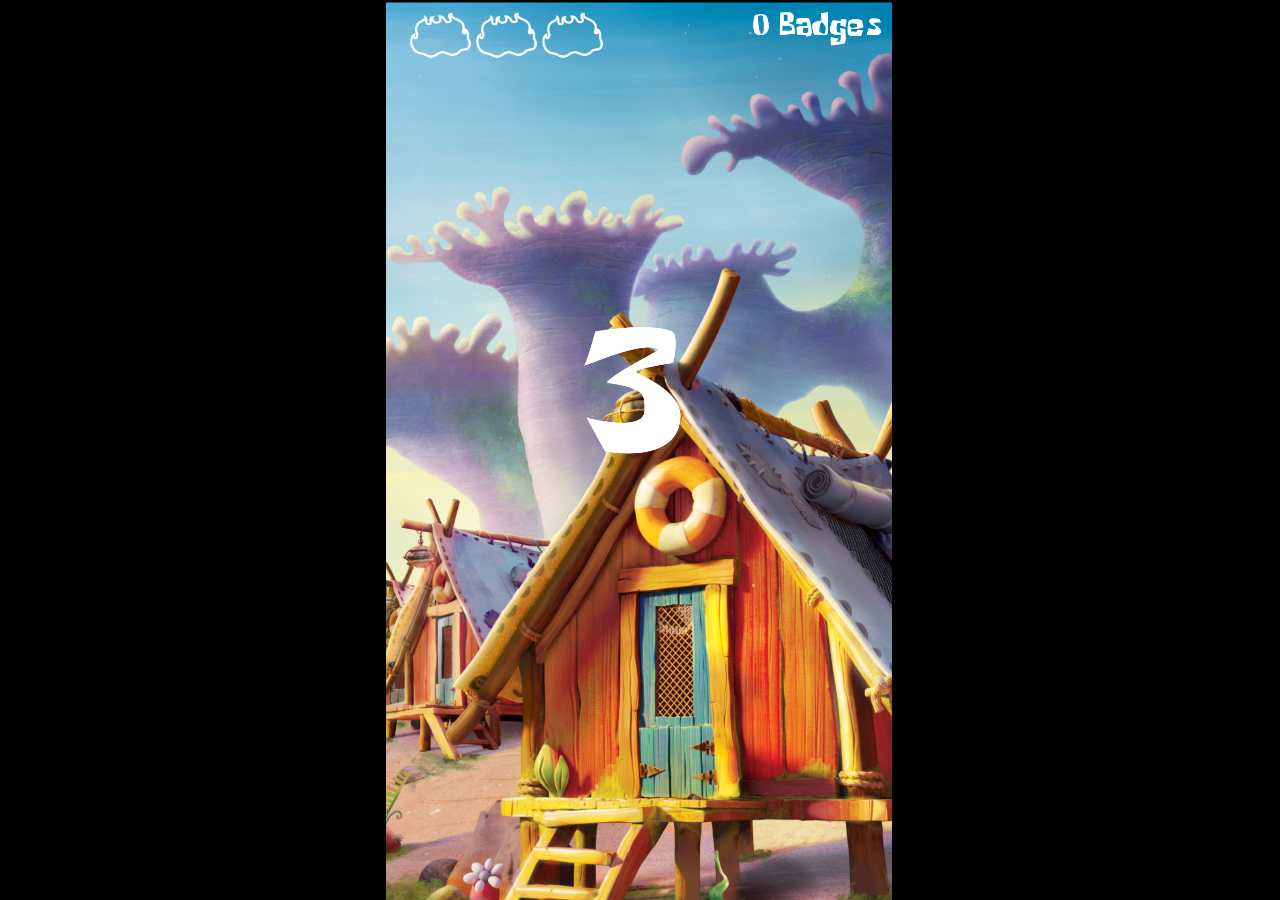
==== commit 1e5dc573: "some fix" ====
--- a/index.html
+++ b/index.html
@@ -1,7 +1,7 @@
 <!DOCTYPE html>
 <html>
 <head>
-    <title>Recycle Everywhere General Population</title>
+    <title>Mozeus Spongebob</title>
     <link rel="icon" type="image/x-icon" href="media/graphics/favicon.ico" />
     <meta http-equiv="Content-type" content="text/html; charset=utf-8">
     <meta name="viewport" content="initial-scale=1.0001, minimum-scale=1.0001, maximum-scale=1.0001, user-scalable=no, minimal-ui"/>
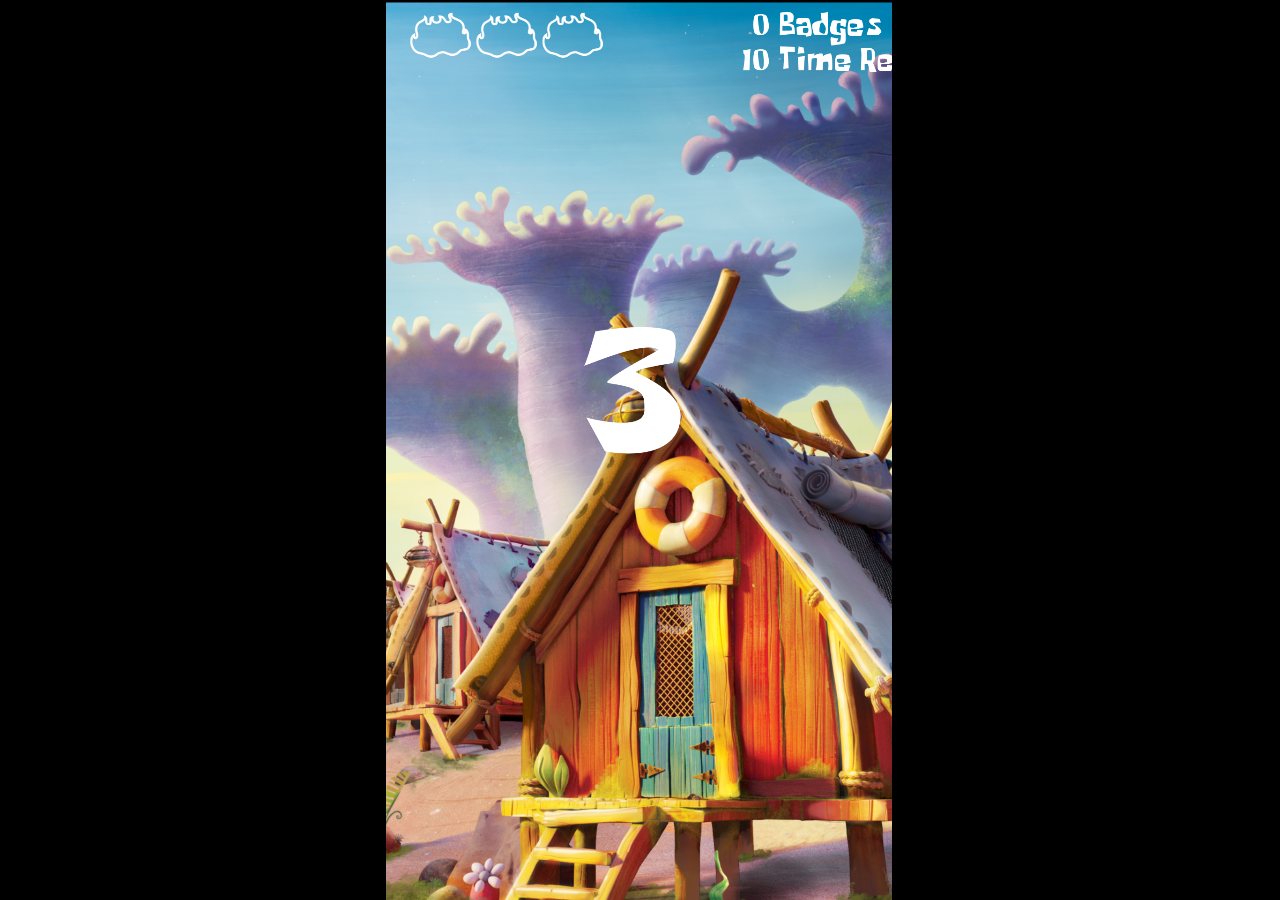
==== commit ec8b2a6c: "some fix" ====
--- a/index.html
+++ b/index.html
@@ -31,6 +31,7 @@
         var gameSetting = {
             basicSpeed:3,
             accelerationFactor:0.5,
+            time:10,
         }
         function goToURL(){
             window.open(rulesURL);
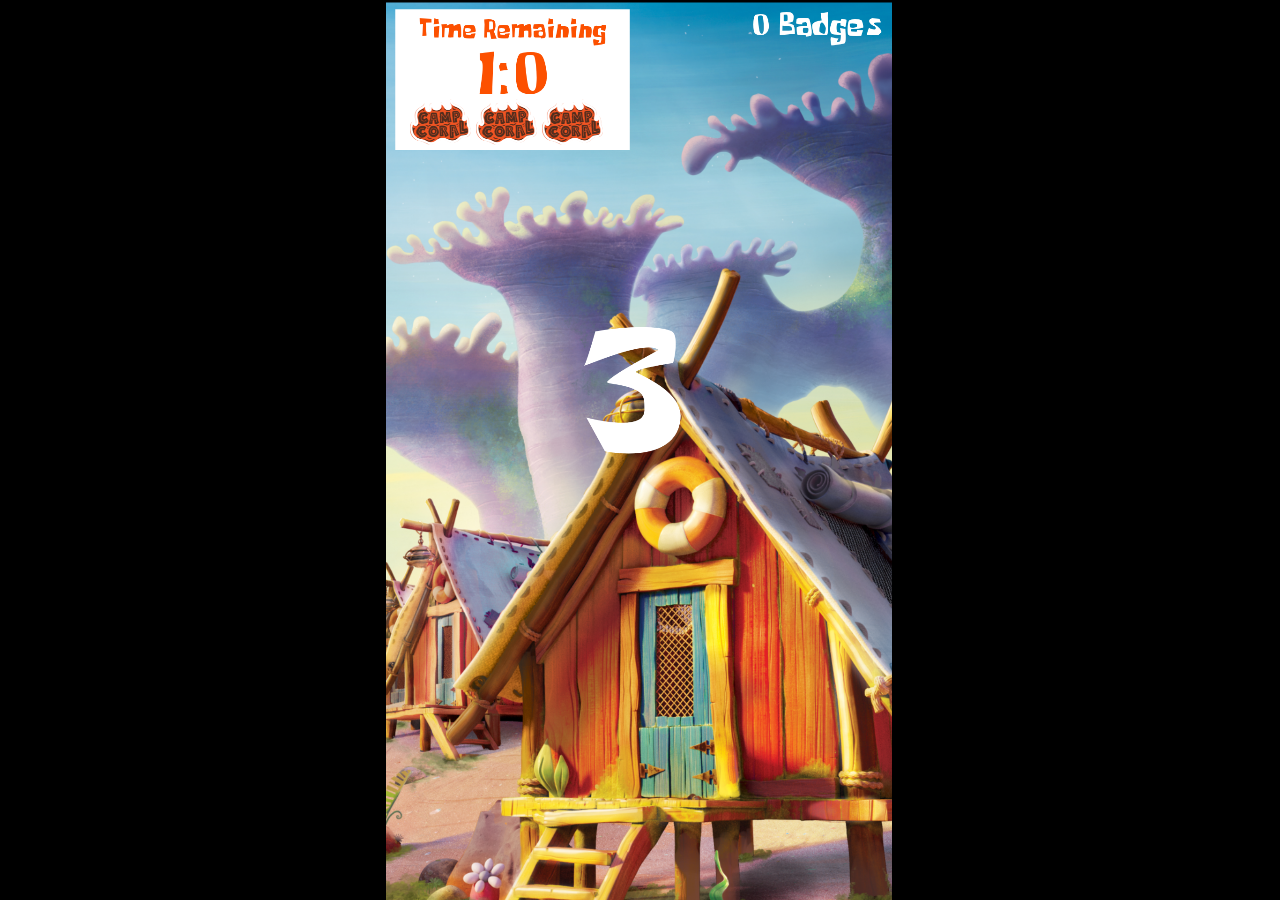
==== commit 9cffc82d: "some fix" ====
--- a/index.html
+++ b/index.html
@@ -31,7 +31,7 @@
         var gameSetting = {
             basicSpeed:3,
             accelerationFactor:0.5,
-            time:10,
+            time:60,
         }
         function goToURL(){
             window.open(rulesURL);
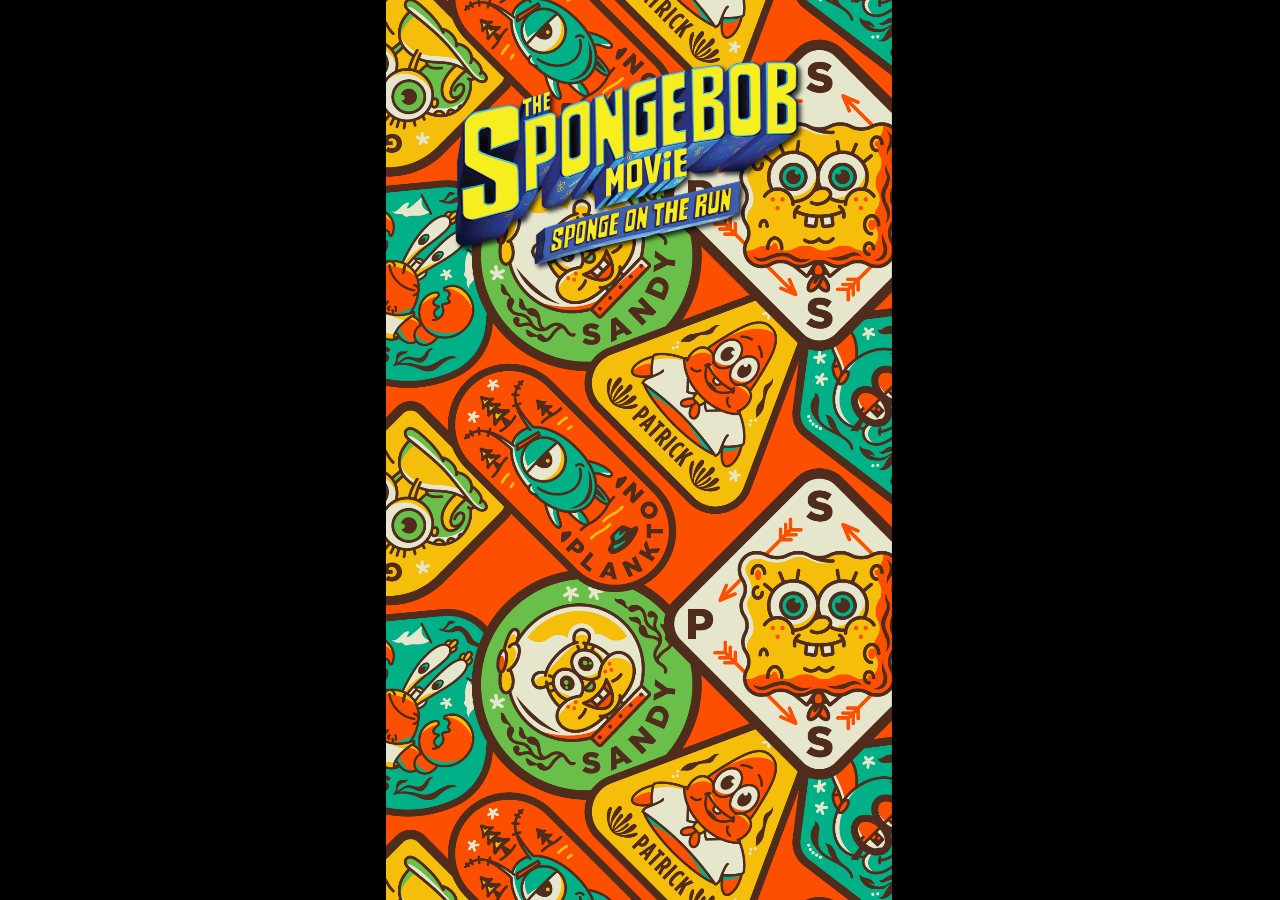
==== commit 30475367: "some fix" ====
--- a/index.html
+++ b/index.html
@@ -9,9 +9,8 @@
     <meta http-equiv="Content-Security-Policy">
 
     <link rel="stylesheet" type="text/css" href="game.css">
-
-    <script type="text/javascript" src="cordova.js"></script>
-
+    
+    <script type="text/javascript" src="OS.js"></script>
     <script type="text/javascript" src="game.js"></script>
 
     <!-- Leaderboard API -->
@@ -38,32 +37,6 @@
         }
     </script>
     <!-- End Of Custom URL -->
-
-    <!-- FB Pixel -->
-    <script>
-        !function(f,b,e,v,n,t,s){if(f.fbq)return;n=f.fbq=function(){n.callMethod?n.callMethod.apply(n,arguments):n.queue.push(arguments)};if(!f._fbq)f._fbq=n;n.push=n;n.loaded=!0;n.version='2.0';n.queue=[];t=b.createElement(e);t.async=!0;t.src=v;s=b.getElementsByTagName(e)[0];s.parentNode.insertBefore(t,s)}(window, document,'script','https://connect.facebook.net/en_US/fbevents.js');fbq('init', '2025155214380683');fbq('track', 'PageView');
-    </script>
-    <!-- End Of FB Pixel -->
-
-    <!-- Google Analytics -->
-    <script>
-        (function(i,s,o,g,r,a,m){i['GoogleAnalyticsObject']=r;i[r]=i[r]||function(){
-        (i[r].q=i[r].q||[]).push(arguments)},i[r].l=1*new Date();a=s.createElement(o),
-        m=s.getElementsByTagName(o)[0];a.async=1;a.src=g;m.parentNode.insertBefore(a,m)
-        })(window,document,'script','https://www.google-analytics.com/analytics.js','ga');
-
-        ga('create', 'UA-32390429-1', 'auto');
-        //ga('create', 'UA-142584145-1', 'auto'); //test
-
-        ga('set','checkProtocolTask',null);
-        /*checkProtocal Task is set to null so that GA allows tracking other than http/https */
-
-        ga('set', 'page', "Game");
-        /*Page Name is name of each html page*/
-
-        ga('send', 'pageview');
-    </script>
-    <!-- End Google Analytics -->
 
 <!-- APICode -->
 </head>
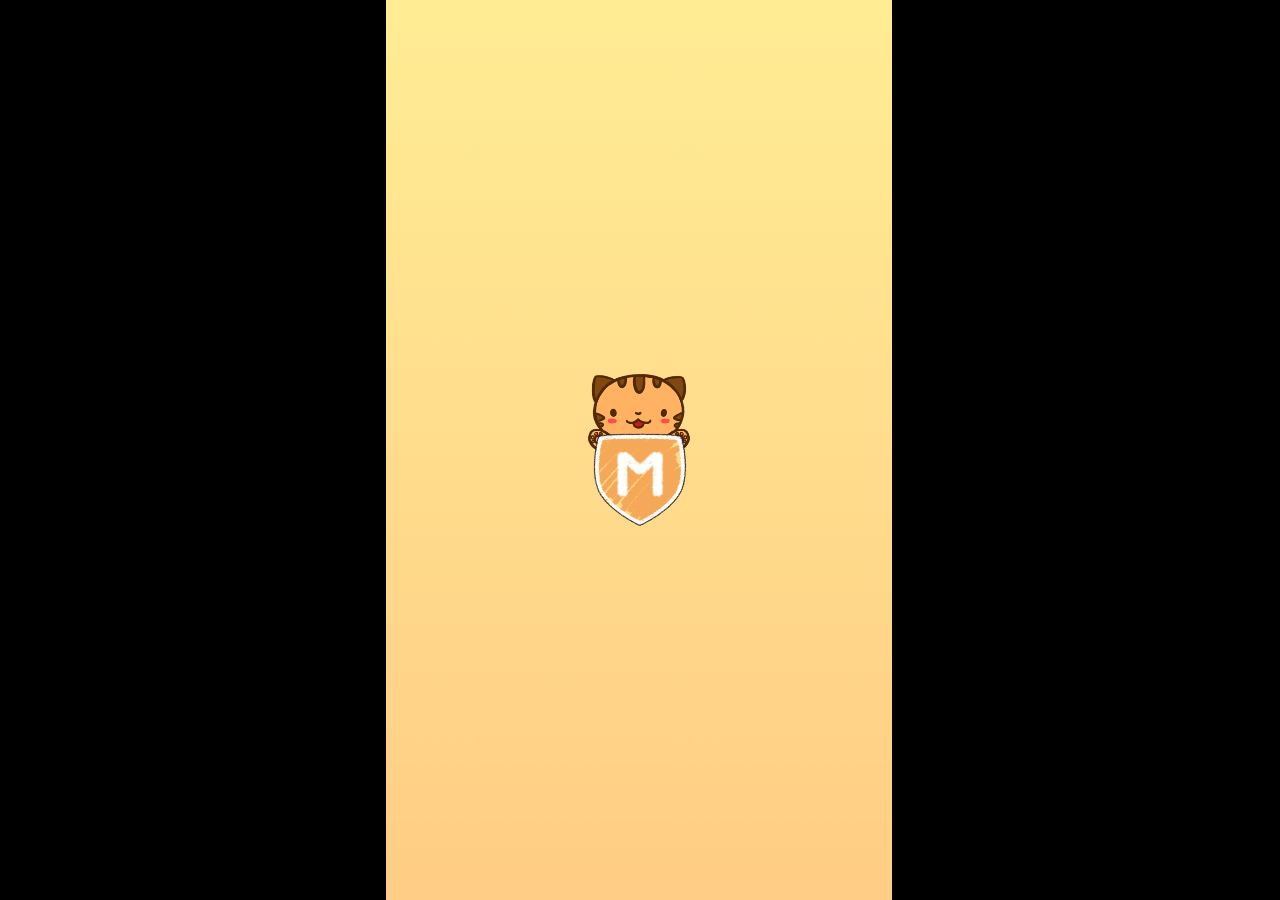
==== commit 22ab1afa: "some fix" ====
--- a/index.html
+++ b/index.html
@@ -48,7 +48,7 @@
         <div id="ajaxbar">
             <div id="game"><canvas id="canvas"></canvas></div>
             <div id="orientate"><img src="media/graphics/orientate/landscape.jpg" /></div>
-            <div id="play" class="play" onclick=""><img src="media/graphics/orientate/play.jpg" /></div>
+            <div id="play" class="play" onclick=""></div>
 
         </div>
 
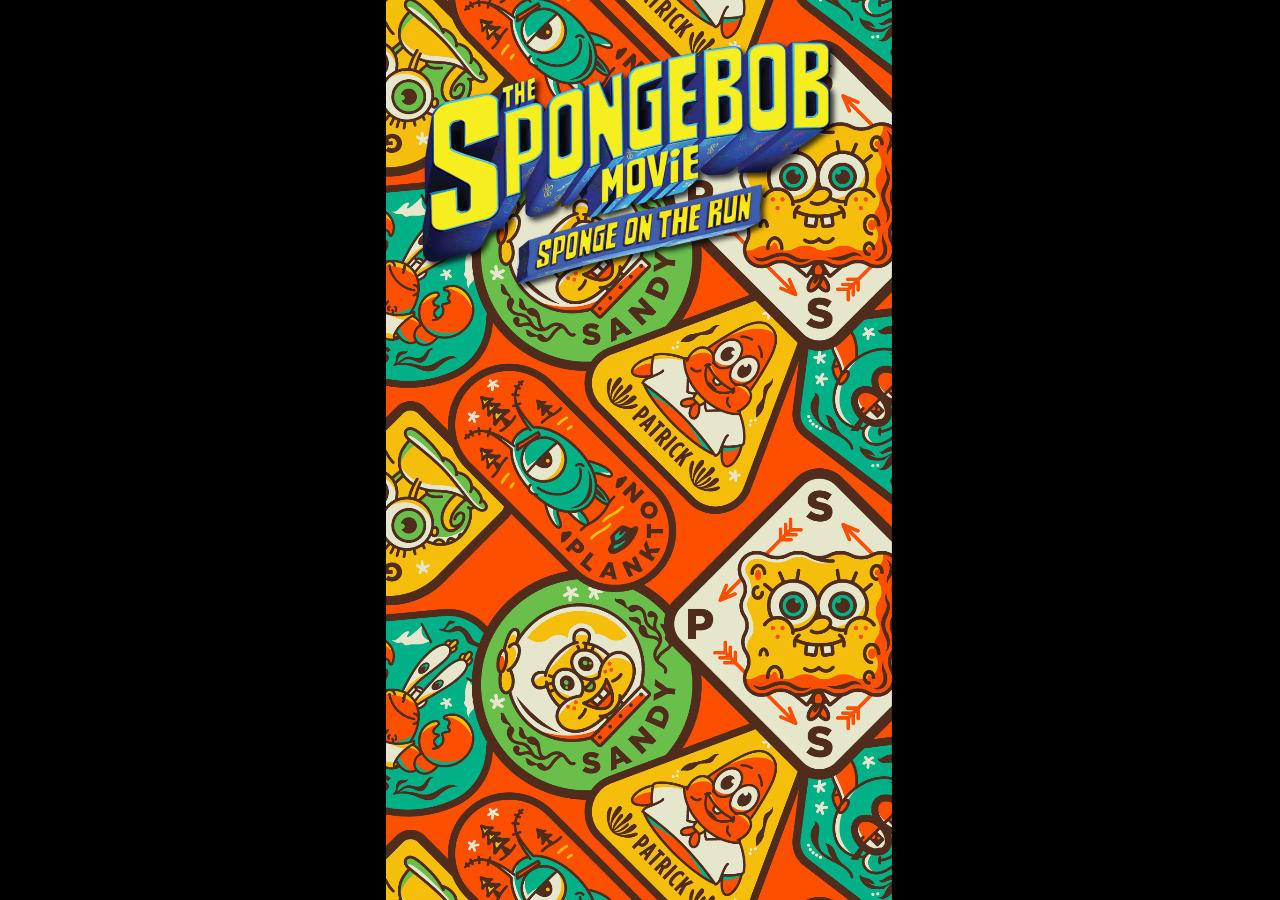
==== commit 08e9ce67: "some fix" ====
--- a/index.html
+++ b/index.html
@@ -12,21 +12,8 @@
     
     <script type="text/javascript" src="OS.js"></script>
     <script type="text/javascript" src="game.js"></script>
-
-    <!-- Leaderboard API -->
-    <link rel="stylesheet" type="text/css" href="base-api.css">
-    <link rel="stylesheet" type="text/css" href="api.css">
-    <!-- End Of Leaderboard API -->
-
-    <!-- Leaderboard API -->
-    <script type="text/javascript" src="base-api.js"></script>
-    <script type="text/javascript" src="api.js"></script>
-    <script type="text/javascript" src="nobounce.min.js"></script>
-    <!-- End Of Leaderboard API -->
-
-    <!-- Custom URL -->
+    
     <script type="text/javascript">
-        var rulesURL = "https://www.recycleeverywhere.ca/privacy-policy/";
         var gameSetting = {
             basicSpeed:3,
             accelerationFactor:0.5,
@@ -36,317 +23,15 @@
             window.open(rulesURL);
         }
     </script>
-    <!-- End Of Custom URL -->
-
-<!-- APICode -->
 </head>
 
 <div class="gamecenter-activator"></div>
 
 <body onload="setTimeout(function(){window.scrollTo(0,1)},1);">
-    <!--body-->
         <div id="ajaxbar">
             <div id="game"><canvas id="canvas"></canvas></div>
             <div id="orientate"><img src="media/graphics/orientate/landscape.jpg" /></div>
             <div id="play" class="play" onclick=""></div>
-
         </div>
-
-    <!-- APICode2 -->
-
-    <!-- LEADERBOARD DIVS -->
-    <div class='section group'>
-        <div id='leaderboard' class='overlay-container-basic'>
-                <div class='col overlay_span_middle'>
-                        <div class='box-leaderboard-header' id='box-leaderboard-header'>
-                            <a onclick='ig.game.leaderBoardClose();'><div class='box-login-close'></div></a>
-                            <div class='box-leaderboard-title'>RECYCLING ALL STARS</div>
-                            <div class='horizontal-seperator'></div>
-                            <div class='box-leaderboard-navigation'>
-                                <div class='group'>
-                                    <div class='col' style="width: 50%;">
-                                        <a href="" onclick="MarketJSPlatformLeaderboardAPI.getAllTimeHTML();return false;"><div class='box-all-time' id='leaderboard-navigation-tab-alltime'></div></a>
-                                    </div>
-                                    <div class='col' style="width: 50%;">
-                                        <a href="" onclick="MarketJSPlatformLeaderboardAPI.getWeeklyHTML();return false;"><div class='box-this-week' id='leaderboard-navigation-tab-weekly'></div></a>
-                                    </div>
-                                </div>
-                            </div>
-                        </div>
-                        <div class='box-leaderboard' id='box-leaderboard'>
-                            <div class='box-leaderboard-contents' id='leaderboard-contents' name='leaderboard-contents'>
-                                <div id="leaderboard-entry" class="box-leaderboard-entry">
-                                    <!-- THIS IS WHERE THE RENDERED HTML COMES IN -->
-                                </div>
-                            </div>
-                        </div>
-                        <div class='box-leaderboard-footer' id='box-leaderboard-footer'>
-                            <span>Want to compete in the leaderboards?</span>
-                            <span>
-                            <!-- <a href="" onclick="MarketJSPlatformLoginAPI.showRegister();return false;">Register</a>&nbsp;or&nbsp;<a href="" onclick="MarketJSPlatformLoginAPI.showLogin();return false;">Login</a> -->
-                            <a href="" onclick="ig.game.director.loadLevel(4);return false;">Register</a>&nbsp;or&nbsp;<a href="" onclick="MarketJSPlatformLoginAPI.showLogin();return false;">Login</a>
-                            </span>
-                        </div>
-                </div>
-        </div>
-    </div>
-
-    <!-- LOGIN -->
-    <div class='section group'>
-        <div id='login' class='overlay-container-basic'>
-            <div class='col overlay_span_middle'>
-                <div id='box-login' class='box-login'>
-                    <a onclick='ig.game.loginClose();'><div class='box-login-close'></div></a>
-                    <div class='box-login-header'>Game Login</div>
-                    <form class='box-login-contents' id='login-form' name='login-form' action='' method='post'>
-                        <div id='login-notification' class='notification'></div>
-                        <div style='display:none'>
-                            <!-- IMPORTANT: MUST INSERT CORRECT GAME_ID (CURRENT GAME) -->
-                            <input type='text' value='' id='login-game-id' name='login-game-id'>
-                        </div>
-                        <div class='box-login-name left'>
-                            <input type='text' id='login-first-name' name='login-first-name' class='box-login-form-input' placeholder='First Name'>
-                        </div>
-                        <div class='box-login-name right'>
-                            <input type='text' id='login-last-name' name='login-last-name' class='box-login-form-input' placeholder='Last Name'>
-                        </div>
-                        <div class='box-login-username'>
-                            <input type='text' id='login-username' name='login-username' class='box-login-form-input' placeholder='Leaderboard Username' autocomplete="new-password">
-                        </div>
-                        <div class='box-login-email'>
-                            <input type='text' id='login-email' name='login-email' class='box-login-form-input' placeholder='Email'>
-                        </div>
-                        <div class='box-login-password'>
-                            <input type='hidden' id='login-password' name='login-password' class='box-login-form-input' placeholder='Password' autocomplete="new-password" value='id13w3l1go'>
-                        </div>
-                        <div class='horizontal-seperator'></div>
-                        <div class='register-submit'>
-                            <input type="image" src="media/graphics/game/gui/button-log-in.png" alt="Submit" />
-                        </div>
-                        <div class='horizontal-seperator'></div>
-                        <div class='box-login-footer'>
-                            <!-- Need an account?&nbsp;<a href="" onclick="MarketJSPlatformLoginAPI.showRegister();return false;">Sign up</a><br> -->
-                            Need an account?&nbsp;<a href="" onclick="ig.game.director.loadLevel(4);return false;">Sign up</a><br>
-                            <!-- <a href="" id="forgot-password" onclick="MarketJSPlatformLoginAPI.showResetPassword();return false;">Forgot password</a> -->
-                        </div>
-                    </form>
-                </div>
-            </div>
-        </div>
-    </div>
-
-    <!-- CONTEST RULE -->
-    <div class='section group'>
-        <div id='contest-rule' class='overlay-container-basic'>
-            <div class='col overlay_span_middle'>
-                <a onclick='MarketJSPlatformLoginAPI.hideContestRule();'><div class='box-login-close'></div></a>
-                <div style="margin:1em">
-                    <div class='box-contest-rule-header'>Contest Rules</div>
-                </div>
-                <div id='box-contest-rule' class='box-register'>
-                    <div class="contest-rule-title">1. How to Enter:</div>
-                    <div class="contest-rule-number">1.1</div>
-                    <div class="contest-rule-line">The Contest is open to the public (see 3 Contest Eligibility). A person who enters the Contest (the “Contestant”) must visit http://www.bin2win.ca on their mobile device, play the Bin 2 Win game (the “Game”) and enter the following upon completing the Game: (i) their name, and (ii) their email address.</div>
-                    <div class="contest-rule-number">1.2</div>
-                    <div class="contest-rule-line">Eligible Contestants who complete the online entry form before the end of each month during the Contest period—i.e., May, June, July and August of 2020—will be automatically entered to win the Monthly Draw Prize (see 2 Prizes), to be held shortly after the end of each month during the Contest period.</div>
-                    <div class="contest-rule-number">1.3</div>
-                    <div class="contest-rule-line">One entry will be counted per Contestant, regardless of the number of times their email address is submitted; i.e., duplicates will not be considered valid entries. Odds of winning are not increased by the score a Contestant achieves within the Game, by the number of times a Contestant plays the Game, or by the Contestant opting in to receive the Organizer’s news and promotions.</div>
-                    <div class="contest-rule-number">1.4</div>
-                    <div class="contest-rule-line">Entries are subject to verification and will be declared invalid if they are reproduced, falsified, altered or tampered with, in any way. The decision of the Organizer to discard any entry is final.</div>
-                    <div class="contest-rule-number">1.5</div>
-                    <div class="contest-rule-line">All entries become the sole property of the Organizer and will not be returned for any reason. The Organizer does not assume any responsibility for any lost, late, damaged, destroyed, misidentified, illegible or misdirected entries, any computer errors or malfunctions, or for any other problems occurring in connection with participation in the Contest.</div>
-                    <div class="contest-rule-title">2. Prizes:</div>
-                    <div class="contest-rule-line">There are four (4) Prizes to be won in total, one per month, between and including May and August, 2020. One Monthly Prize will be randomly drawn from all valid entries received on or before the end of each month during the Contest. The four Contest Closing Dates will be May 31, June 30, July 31 and August 31, 2020. There is a maximum allowance of one (1) prize per individual winner during the course of the Contest.</div>
-                    <div class="contest-rule-number">2.1</div>
-                    <div class="contest-rule-line">MONTHLY DRAW PRIZE: The Monthly Draw Prize consists of $500 CAD. There are four (4) Monthly Draw Prizes to be won in total. Each one will be awarded in a minimum of ten days (10 days) after the end of its corresponding month during the Contest period, which includes May, June, July and August, 2020. The Monthly Draw Prize will be paid directly to each winning Contestant, via e-transfer or cheque.</div>
-                    <div class="contest-rule-title">3. Contest Eligibility:</div>
-                    <div class="contest-rule-number">3.1</div>
-                    <div class="contest-rule-line">No purchase is necessary.</div>
-                    <div class="contest-rule-number">3.2</div>
-                    <div class="contest-rule-line">The Contest is open to all current residents of Manitoba. Employees, agents, mandataries and representatives of the Organizer, its subsidiaries, affiliates, affiliated companies, advertising or promotion agencies, the suppliers of material, prizes and services related to this Contest, and any other stakeholder directly related to the holding of the Contest, as well as the members of their immediate families (father, mother, brothers, sisters, children and legal or de facto spouse) and anyone with whom these employees, representatives and agents reside, are not eligible to enter this contest.</div>
-                    <div class="contest-rule-number">3.3</div>
-                    <div class="contest-rule-line">Contest Period: The Contest opens on May 1, 2020, at 12:00 AM CST and ends each month at 11:59 PM CST on the last day of each month until the final Closing Date at 11:59 PM CST on August 31, 2020. Entries received after the Contest Closing Date(s) are not eligible to win a Prize.</div>
-                    <div class="contest-rule-number">3.4</div>
-                    <div class="contest-rule-line">Selection of Winners: The potential winners of the Contest Prizes will be randomly selected by the Organizer and will be contacted via email, using information provided by the Eligible Entrant, within five (5) business days of the monthly Contest Closing Date(s). No contact or correspondence will be entered into except with the Eligible Entrants who have been selected as potential winners of a Contest Prize.</div>
-                    <div class="contest-rule-line">As part of the acceptance of a Contest Prize, the Eligible Entrants who have been selected as potential winners of a Contest Prize will be required to sign an Acknowledgment of Contest Rules form and answer a skill-testing question.</div>
-                    <div class="contest-rule-line">In the event that the potential prize winner who has been selected does not comply with any of the above requirements, the Organizer has the right to treat the Contest Prize as having been forfeited, the Organizer may select an alternate potential winner of the Contest Prize at their sole discretion, and the Organizer shall not be obligated to provide an alternate Prize to the original potential Prize winner.</div>
-                    <div class="contest-rule-number">3.5</div>
-                    <div class="contest-rule-line">Consent to Use by Entering the Contest: Contestants, including and not limited to Prize winners, consent to the use and publication of their names, photographs and statements in connection with the Contest, their Prize, or any subsequent promotions held by the Organizer, without payment or compensation other than the chance to win the Prize.</div>
-                    <div class="contest-rule-number">3.6</div>
-                    <div class="contest-rule-line">Decisions are Final: All decisions made by the Organizer with respect to all aspects of this Contest are final and not subject to challenge. These Contest Rules may be amended at any time without notice.</div>
-                    <div class="contest-rule-number">3.7</div>
-                    <div class="contest-rule-line">No Representations or Warranties: The Organizer does not make any representation or offer any warranty, express or implied, as to the quality or fitness of the Prizes. The Prize winner understands and acknowledges that he or she may not seek reimbursement or pursue any legal or equitable remedy from the Organizer should the Prize fail to be fit for its purpose or is in any way unsatisfactory to the Prize winner.</div>
-                    <div class="contest-rule-number">3.8</div>
-                    <div class="contest-rule-line">No Substitutions by Winners: The Prizes must be accepted as awarded without substitution and cannot be transferred. Prizes are non-exchangeable, non-transferable and non-refundable.</div>
-                    <div class="contest-rule-number">3.9</div>
-                    <div class="contest-rule-line">Termination/Modification: Subject to applicable law, the Organizer reserves the right to cancel, suspend, terminate or modify the Contest Rules or administration of the Contest, in whole or in part, without prior notice, with no obligation or liability, including if, for any reason, the Contest is not capable of running as planned, whether due to technical failure, tampering, fraud, corruption of security, or other causes beyond the control of the Organizer.</div>
-                    <div class="contest-rule-number">3.10</div>
-                    <div class="contest-rule-line">No Liability: The Organizer shall not be responsible in any way for loss or damage arising from the use of, or bear any liability whatsoever in any way attributable to, any Prize awarded in this Contest or the entry by a contestant herein. Without limiting the generality of the foregoing, the Organizer assumes no responsibility or liability for any risks or dangers associated with the acceptance or use of the Prize awarded as part of this Contest or any liability associated with online or electronic entries, and expressly disclaims liability from loss or damage to a Contestant’s computer system howsoever caused arising from bugs, viruses or technical failures in any way associated with, or arising from, online or electronic entries.</div>
-                    <div class="contest-rule-number">3.11</div>
-                    <div class="contest-rule-line">Lost Entries: The Organizer is not responsible for any lost, misdirected, indecipherable or delayed entries howsoever caused.</div>
-                    <div class="contest-rule-number">3.12</div>
-                    <div class="contest-rule-line">Applicable Laws: This Contest is subject to all applicable, federal, provincial and municipal laws and regulations, and any dispute relating hereto will be determined by a Manitoba court, applying Manitoba law and the laws of Canada as applicable therein.</div>
-                    <div class="contest-rule-number">3.13</div>
-                    <div class="contest-rule-line">Substitutions: The Organizer reserves the right, in its sole discretion, to substitute and/or modify a Prize, or Prize portion, with Prize(s) of equivalent value in the event of unavailability of the Prize, or any aspect thereof, for reasons beyond the control of the Organizer. Should a Prize winner be unable to claim his/her Prize or Prize portion as awarded, his/her rights to that Prize or Prize portion will be forfeited.</div>
-                    <div class="contest-rule-number">3.14</div>
-                    <div class="contest-rule-line">Personal Information: The personal information obtained from the Contest entry form will not be used or disclosed by the Organizer for any purpose other than general Contest administration and the purposes set forth in these Contest Rules. The Organizer operates under applicable privacy legislation and will protect personal information with security safeguards that are appropriate to the sensitivity of the information.</div>
-                    <div class="contest-rule-title">4. Third-Party Platforms:</div>
-                    <div class="contest-rule-number">4.1</div>
-                    <div class="contest-rule-line">Apple is not a participant in or sponsor of this promotion.</div>
-                    <div class="contest-rule-number">4.2</div>
-                    <div class="contest-rule-line">Neither Google nor Android are participants in or sponsors of this promotion.</div>
-                </div>
-            </div>
-        </div>
-    </div>
-
-    <!-- REGISTER -->
-    <div class='section group'>
-        <div id='register' class='overlay-container-basic'>
-            <div class='col overlay_span_middle'>
-                <div id='box-register' class='box-register'>
-                    <!-- <a onclick='MarketJSPlatformLoginAPI.hideRegister();'><div class='box-register-close'></div></a> -->
-                    <div class='box-register-header-1'>ENTER TO WIN<br/>$500*</div>
-                    <div class='box-register-header-2'>Play again-but first,<br/>enter to win!</div>
-                    <div class='box-register-header-3'>We're giving away $500* each month. Anyone can enter.<br/>Just fill in the form below to be automatically entered.</div>
-                    <!-- <div class='box-register-header-3'> -->
-                        <a href="" onclick="MarketJSPlatformLoginAPI.showContestRule();return false;" target="_blank">
-                            <div class='box-register-header-4'>
-                                *see full contest details here!
-                            </div>
-                        </a>
-                    <!-- </div> -->
-                    <form class='box-register-contents' id='register-form' name='register-form' action='' method='post'>
-                        <div id='register-notification' class='notification'></div>
-                        <div style='display:none'>
-                            <!-- IMPORTANT: MUST INSERT CORRECT ALL IDS FOR GLOBAL REGISTRATION-->
-                            <input type='text' value='' id='register-game-id1' name='register-game-id'>
-                        </div>
-                        <div class='box-register-username'>
-                            <input type='text' id='register-username' name='register-username' class='box-register-form-input' placeholder='Leaderboard Username' autocomplete="new-password">
-                        </div>
-                        <div class='box-register-password'>
-                            <input type='hidden' id='register-password' name='register-password' class='box-register-form-input' placeholder='Password' autocomplete="new-password" value='id13w3l1go'>
-                        </div>
-                        <div class='box-register-email'>
-                            <input type='text' id='register-email' name='register-email' class='box-register-form-input' placeholder='Email Address'>
-                        </div>
-                        <div class='box-register-name'>
-                            <div class='box-register-name left'>
-                                <input type='text' id='register-first-name' name='register-first-name' class='box-register-form-input' placeholder='First Name'>
-                            </div>
-                            <div class='box-register-name right'>
-                                <input type='text' id='register-last-name' name='register-last-name' class='box-register-form-input' placeholder='Last Name'>
-                            </div>
-                        </div>
-                        <div class='horizontal-seperator'></div>
-                        <div class='box-register-tos-agree' align="center">
-                            <table width="225">
-                                <tr>
-                                    <td width="25">
-                                        <input type='checkbox' id='register-tos-agree' name='register-tos-agree' value='False' unchecked>
-                                    </td>
-                                    <td>
-                                        I agree to be contacted by Recycle Everywhere
-                                    </td>
-                                </tr>
-                                <tr>
-                                    <td colspan="2">
-                                        <div class="error" id="checkbox-status"></div>
-                                    </td>
-                                </tr>
-                            </table>
-                        </div>
-                        <div class='horizontal-seperator'></div>
-                        <div class='register-submit'>
-                            <input type="image" src="media/graphics/game/gui/button-enter-contest.png" alt="Submit" />
-                        </div>
-                        <div class='horizontal-seperator'></div>
-                        <div class='box-register-footer'>
-                            Already have an account?</br><a href="" onclick="MarketJSPlatformLoginAPI.showLogin();return false;">
-                                <div class='box-register-header-4'>
-                                    Sign in
-                                </div>
-                            </a>
-                        </div>
-                        <div class='horizontal-seperator'></div>
-                        <table width="100%">
-                            <tr>
-                                <td width="33%" align="center">
-                                    <a onclick='MarketJSPlatformLeaderboardAPI.show();'><img src="media/graphics/game/gui/register-leader-board.png"></a>
-                                </td>
-                                <td width="33%" align="center">
-                                    <!-- <a onclick='ig.game.goHome();'><img src="media/graphics/game/gui/register-home.png"></a> -->
-                                </td>
-                                <td width="33%" align="center">
-                                    <a onclick='ig.game.playAgain();'><img src="media/graphics/game/gui/register-play-again.png"></a>
-                                </td>
-                            </tr>
-                            <tr>
-                                <td width="33%" align="center">
-                                    <div class='box-register-header-3'>Leaderboard</div>
-                                </td>
-                                <td width="33%" align="center">
-                                    <!-- <div class='box-register-header-3'>Home Screen</div> -->
-                                </td>
-                                <td width="33%" align="center">
-                                    <div class='box-register-header-3'>Play Again</div>
-                                </td>
-                            </tr>
-                        </table>
-                    </form>
-                </div>
-            </div>
-        </div>
-    </div>
-
-
-    <!-- RESET PASSWORD -->
-    <div class='section group'>
-        <div id='reset-password' class='overlay-container-basic'>
-            <div class='col overlay_span_middle'>
-                <div id='box-reset-password' class='box-reset-password'>
-                    <a onclick='ig.game.resetPasswordClose();'><div class='box-login-close'></div></a>
-                    <div class='box-reset-password-header'>Forgot password</div>
-                    <form class='box-reset-password-contents' id='reset-password-form' name='reset-password-form' action='' method='post'>
-                        <div id='reset-password-notification' class='notification'></div>
-                        <div style='display:none'><!-- IMPORTANT: MUST INSERT CORRECT GAME_ID (CURRENT GAME) -->
-                            <input type='text' value='' id='reset-password-game-id' name='reset-password-game-id'><!-- LEAVE ME ALONE -->
-                        </div>
-                        <div class='box-reset-password-username'>
-                            <input type='text' id='reset-password-email' name='reset-password-email' class='box-reset-password-form-input' placeholder='Email'>
-                        </div>
-                        <div class='register-submit'>
-                            <input type="image" src="media/graphics/game/gui/button-send.png" alt="Submit" />
-                        </div>
-                        <div class="box-reset-password-footer">Already have an account?</br>
-                            <a href="" onclick="MarketJSPlatformLoginAPI.hideResetPassword();MarketJSPlatformLoginAPI.showLogin();return false;">Sign in</a>
-                        </div>
-                    </form>
-                </div>
-            </div>
-        </div>
-    </div>
-
-    <!-- POPUP BOX -->
-    <div class='section group'>
-        <div id='popup' class='overlay-container-basic'>
-                <div class='col overlay_span_middle'>
-                        <div id='box-popup' class='box-popup'>
-                            <!-- <a onclick='MarketJSPlatformPopupAPI.hide();'><div class='box-popup-close'></div></a> -->
-                            <div id='popup-title' class='box-popup-header'></div>
-                            <div id='popup-content' class='box-popup-contents'></div>
-                            <a href='' id='okButton' class='button' onclick='ig.game.popupClose();return false;'>OK</a>
-                        </div>
-                </div>
-        </div>
-    </div>
-
-    <div id="overlay-loading" class="overlay-container">
-        <img src="media/graphics/api/loader-grey.gif">
-    </div>
-
-    <!-- END OF TEST -->
-
 </body>
 </html>
--- a/game.css
+++ b/game.css
@@ -1 +1 @@
-html,body{background-color:#000;margin:0;padding:0;position:relative;font-family:"Arial";width:100%;touch-action:none;overflow:hidden;} #game{position:absolute;left:0;top:0;z-index:0;} #ajaxbar{background:url('media/graphics/loading/ajax-loader.gif') center no-repeat;} #canvas{position:absolute;left:0;top:0;width:100%;height:100%;-ms-interpolation-mode:nearest-neighbor;-webkit-transform:scale3d(1,1,1);z-index:1;} #orientate{position:absolute;float:left;width:100%;height:100%;top:0;left:0;z-index:10002;display:none;} #orientate img{position:absolute;float:left;width:100%;height:100%;} .play{position:absolute;float:left;width:100%;height:100%;z-index:1000;background-color:#fff;left:0;top:0;display:none;} .play img{position:absolute;float:left;width:100%;height:100%;z-index:1000;left:0;top:0;} #nohtml5{position:absolute;top:0;left:0;width:100%;height:100%;background-color:#000;z-index:1002;visibility:hidden;} #nohtml5 img{position:absolute;width:100%;height:100%;} #nohtml5-bubble{position:absolute;bottom:20px;left:50px;width:380px;height:100px;z-index:1002;color:#000;background:rgba(255,255,255,0.75);-webkit-border-radius:10px;-moz-border-radius:10px;border-radius:10px;} #nohtml5-text{padding:10px;} .horizontal-seperator{height:10px;width:100%;} @font-face{font-family:'droid1';src:url('media/fonts/droid-1.ttf');} @font-face{font-family:'droid2';src:url('media/fonts/droid-2.ttf');}@font-face{font-family:'droid-1';src:url('media/fonts/droid-1.eot') format('embedded-opentype');src:url('media/fonts/droid-1.eot?#iefix') format('embedded-opentype'),url('media/fonts/droid-1.woff') format('woff'),url('media/fonts/droid-1.ttf') format('truetype'),url('media/fonts/droid-1.otf') format('opentype');} body{margin:0;font-family:"droid-1";font-weight:bold;color:#000000;background:#000000;font-size:1em;} input{font-family:"droid-1";font-weight:bold;} h1{padding:0;margin:0;} e h2{font-size:1.2em;padding:0;margin:0;} h3{font-size:0.8em;padding:0;margin:0;} a{color:#FFFFFF;} a.hover{color:#b85e03;} .hidden{display:none;} .notification{display:none;font-size:0.8em;padding:0.5em 0.5em;-webkit-border-radius:5px;-moz-border-radius:5px;border-radius:5px;margin-bottom:0.5em;} .alert-success{color:#468847;background-color:#dff0d8;border-color:#d6e9c6;} .alert-warning{color:#c09853;background-color:#fdf8e4;border-color:#fdedd3;} .alert-error{color:#b94a48;background-color:#f2dede;border-color:#eed3d7;} .button{font-size:1em;font-weight:normal;padding:0.5em 1em;text-decoration:none;color:#ffffff;background-color:#f0841f;display:inline-block;font-family:"droid-1";font-weight:bold;}.button:hover{background-color:#da7208;text-decoration:none !important;}.button:active{position:relative;top:0.05em;} .button-large{font-size:2em;} input[type=submit]{border:none;} .valid{font-size:0.8em;color:#1bdc24;} .error{font-size:0.8em;color:#cc0000;margin-top:0.2em;margin-bottom:0.5em;display:block;} .tip{color:#ccc;font-size:0.8em;} .borderless{border:none !important;} .pull-right{text-align:right;} .padding-side{padding:0em 1em 0em 1em;} .padding-side-small{padding:0em 0.5em 0em 0.5em;} .padding-side-medium{padding:0em 1.5em 0em 1.5em;} .container{clear:both;margin-left:11.0em;margin-right:11.0em;margin-top:0;margin-bottom:0;border-left:1px solid #cccccc;border-right:1px solid #cccccc;min-height:100%;} .container-shadow{-webkit-box-shadow:5px 0 5px -2px #cccccc,-5px 0 5px -2px #cccccc;box-shadow:5px 0 5px -2px #cccccc,-5px 0 5px -2px #cccccc;} .overlay-container-basic{background:rgba(0,0,0,0.1);width:100%;height:100%;min-height:100%;position:fixed;top:0;left:0;z-index:10004;display:none;} .overlay-container{background:rgba(0,0,0,0.1);width:100%;height:100%;min-height:100%;position:fixed;top:0;left:0;z-index:10005;display:none;} .overlay-container img{position:fixed;top:50%;left:50%;transform:translateX(-50%);-webkit-transform:translateX(-50%);} .horizontal-seperator{height:1em;width:100%;font-size:0.7em;} .horizontal-seperator-small{height:0.5em;width:100%;} .horizontal-seperator-line{width:100%;border-bottom:1px solid #ccc;margin-top:0.2em;margin-bottom:0.2em;} .section{clear:both;} .inner_section{clear:both;margin:0;} .col{display:block;float:left;margin:0;padding:0;} .col:first-child{margin-left:0;} .group:before,.group:after{content:'';display:table;} .group:after{clear:both;} .group{zoom:1;} .group.next{border-top:1px solid #ccc;} .group.first{color:#f0841f;} .span_4_of_4{width:100%;} .span_3_of_4{width:74.6%;} .span_2_of_4{width:49.2%;} .span_1_of_4{width:23.8%;} .span_3_of_3{width:100%;} .span_2_of_3{width:76.1%;} .span_1_of_3{width:20.2%;} .span_10_of_10{width:100%;} .span_9_of_10{width:89.84%;} .span_8_of_10{width:79.68%;} .span_7_of_10{width:69.52%;} .span_6_of_10{width:59.36%;} .span_5_of_10{width:49.2%;} .span_4_of_10{width:39.04%;} .span_3_of_10{width:28.88%;} .span_2_of_10{width:18.72%;} .span_1_of_10{width:8.56%;} .span_8_of_8{width:100%;} .span_7_of_8{width:87.3%;} .span_6_of_8{width:74.6%;} .span_5_of_8{width:61.9%;} .span_4_of_8{width:49.2%;} .span_3_of_8{width:36.5%;} .span_2_of_8{width:23.8%;} .span_1_of_8{width:11.1%;} .span_6_of_6{width:100%;} .span_5_of_6{width:83.06%;} .span_4_of_6{width:66.13%;} .span_3_of_6{width:49.2%;} .span_2_of_6{width:33.00%;} .span_1_of_6{width:16.00%;} .right_bar_module_span_2_of_6{width:100%;} .overlay_span_middle{width:28%;} .overlay_span_side{width:36%;} .span_10_of_10_leaderboard{width:100%;} .span_9_of_10_leaderboard{width:89.84%;} .span_8_of_10_leaderboard{width:79.68%;} .span_7_of_10_leaderboard{width:69.52%;} .span_6_of_10_leaderboard{width:59.36%;} .span_5_of_10_leaderboard{width:49.2%;} .span_4_of_10_leaderboard{width:39.04%;} .span_3_of_10_leaderboard{width:28.88%;display:-webkit-box;display:-moz-box;display:-ms-flexbox;display:-webkit-flex;display:flex;justify-content:flex-end;} .span_2_of_10_leaderboard{width:18.72%;} .span_1_of_10_leaderboard{width:8.56%;} .span_1_of_3_leaderboard{width:33.3%;} .span_2_of_4_leaderboard{width:49.5%;} @media only screen and (max-width:480px){.col{margin:1% 0 1% 0%;} .span_2_of_3{width:80%;} .span_1_of_3{width:20%;} .span_4_of_4{width:100%;} .span_3_of_4{width:100%;} .span_2_of_4{width:100%;} .span_1_of_4{width:100%;} .span_2_of_6{width:100%;} .span_1_of_6{width:33%;} .span_10_of_10{width:100%;} .span_9_of_10{width:100%;} .span_8_of_10{width:100%;} .span_7_of_10{width:100%;} .span_6_of_10{width:100%;} .span_5_of_10{width:100%;} .span_4_of_10{width:100%;} .span_3_of_10{width:100%;} .span_2_of_10{width:100%;} .span_1_of_10{width:100%;} .overlay_span_middle{width:100%;} .overlay_span_side{width:100%;} .container{margin:0;} .navigation{line-height:1.8em;font-size:0.8em;} .css_btn_class{font-size:2em;} .right_bar_module_span_2_of_6{width:100%;} .box-action{margin:0.2em;} .featured-short-description{display:none;} .box-leaderboard-icon img{width:100%;} } @media only screen and (min-width:480px) and (max-width:768px){.span_2_of_3{width:80%;} .span_1_of_3{width:20%;} .span_6_of_10{width:50.0%;} .span_4_of_10{width:50.0%;} .span_7_of_10{width:100%;} .span_2_of_10{width:100%;} .span_3_of_10{width:100%;} .span_2_of_6{width:50%;} .navigation{line-height:2em;} .right_bar_module_span_2_of_6{width:50%;} .span_1_of_4{width:100%;} .span_3_of_4{width:100%;} .overlay_span_middle{width:80%;} .overlay_span_side{width:10%;} } @media only screen and (min-width:768px) and (max-width:1152px){.tablet-left{width:60%;} .tablet-right{width:40%;} .span_3_of_4{width:65%;} .span_1_of_4{width:33%;} .span_2_of_6{width:33.00%;} .span_1_of_6{width:19.7%;} .right_bar_module_span_2_of_6{width:100%;} .overlay_span_middle{width:60%;} .overlay_span_side{width:20%;} .container{margin:0;} .navigation{line-height:1.8em;} .box-embed{width:92%;} } @media only screen and (max-width:1165px){.AdPortalLeaderboard{display:none;} } @media only screen and (max-width:1280px){.container{margin:0;} .AdPortalSkyscraperLeft{display:none;} .AdPortalSkyscraperRight{display:none;} } @media only screen and (min-width:1280px) and (max-width:1480px){.AdPortalLeaderboard{display:none;} } @media only screen and (min-device-width:320px) and (max-device-width:568px) and (orientation:landscape){.span_6_of_10{width:60.0%;} .span_4_of_10{width:40.0%;} .header img{} }html,body{margin:0;height:100%;overflow:hidden;overflow:-moz-scrollbars-none;-ms-overflow-style:none;-webkit-overflow-scrolling:touch;scrollbar-width:none;}::-webkit-scrollbar{display:none;} select{font-family:"droid-1";} input[type=checkbox]{-ms-transform:scale(2);-moz-transform:scale(2);-webkit-transform:scale(2);-o-transform:scale(2);margin-top:10px;margin-bottom:10px;} .box-register-tos-agree{font-size:1em;color:#FFFFFF;margin:auto;width:95%;} .box-leaderboard{background:#F1F1F1;border-radius:5px;color:#666666;margin:1em;padding:0.5em;overflow-y:auto;} .box-leaderboard-image{width:100%;} .box-leaderboard-image img{max-width:300px;} .box-leaderboard-navigation{font-size:2em;margin:0;padding:0;} .box-leaderboard-navigation a{text-decoration:none;} .span_2_of_4_leaderboard{display:table;} .span_2_of_4_leaderboard a{display:table-cell;text-align:center;vertical-align:middle;} .box-leaderboard-navigation-item{text-align:center;padding:0;height:auto;font-size:0.65em;} .box-leaderboard-navigation-item-highlighted{background-color:rgba(204,204,204,0.3);} .box-leaderboard-col-header{padding:0 0.5em 0 0.45em;font-size:1.16em;font-weight:900;} .box-leaderboard-icon img{padding:0.2em 0 0 0;width:80%;-webkit-border-radius:5px;-moz-border-radius:5px;border-radius:5px;} .box-leaderboard-username{padding:0.5em;} .box-leaderboard-first{font-size:1em;} .box-leaderboard-second{font-size:0.8em;} .box-leaderboard-score{padding:0.5em;text-align:left;} .box-leaderboard-title{text-align:center;font-size:2em;font-weight:bold;color:#FFFFFF;} .box-leaderboard-subheader{font-size:0.8em;margin:0.8em;} .box-leaderboard-footer{bottom:0;margin-bottom:1em;font-size:1.2em;text-align:center;position:fixed;color:#FFFFFF;} .box-leaderboard-contents{margin:0em;} .box-leaderboard-close{text-align:right;background-image:url('media/graphics/api/close.png');} .span_2_of_10_leaderboard .box-leaderboard-score{padding-left:1.4em !important;} .box-login{background:#F1F1F1;border-radius:5px;color:#666666;font-size:1em;margin:1em;padding:0.5em;overflow-y:auto;} .box-contest-rule-header{text-align:center;font-size:1.5em;font-weight:bold;font-family:"arial";color:#ffffff;border-bottom:1px solid #ccc;margin:0.35em;margin-bottom:0.5em;padding-bottom:0.3em;} .box-login-header{text-align:center;font-size:1.5em;font-weight:bold;color:#f0841f;border-bottom:1px solid #ccc;margin:0.35em;margin-bottom:0.5em;padding-bottom:0.3em;} .box-login-subheader{font-size:0.8em;margin:0.8em;} .box-login-footer{font-size:1.2em;} .box-login-contents{margin:0.5em;} .box-login-close{width:24px;height:24px;margin-top:10px;float:left;position:absolute;background-image:url('media/graphics/api/close.png');background-repeat:no-repeat;} .box-all-time{width:132px;height:50px;text-align:right;float:right;margin-right:5px;background-image:url('media/graphics/game/gui/button-all-time.png');background-repeat:no-repeat;} .box-this-week{width:132px;height:50px;text-align:left;float:left;margin-left:5px;background-image:url('media/graphics/game/gui/button-this-week.png');background-repeat:no-repeat;} .box-all-time-disabled{width:132px;height:50px;text-align:right;float:right;margin-right:5px;background-image:url('media/graphics/game/gui/button-all-time-disabled.png');background-repeat:no-repeat;} .box-this-week-disabled{width:132px;height:50px;text-align:left;float:left;margin-left:5px;background-image:url('media/graphics/game/gui/button-this-week-disabled.png');background-repeat:no-repeat;} .leader-board-title{width:510px;height:42px;text-align:left;float:left;margin-left:5px;background-image:url('media/graphics/game/gui/leaderboard-title.png');background-repeat:no-repeat;} .box-login-form-input{margin-top:0.2em;margin-bottom:0.5em;width:100%;font-size:1em;border:1px solid #ccc;-webkit-border-radius:3px;-moz-border-radius:3px;border-radius:3px;padding:0.3em;-moz-box-sizing:border-box;-webkit-box-sizing:border-box;-ms-box-sizing:border-box;-o-box-sizing:border-box;box-sizing:border-box;} .contest-rule-title{color:#FFFFFF;font-size:1em;font-family:"arial";padding:0.5em 0.2em 0.5em 0.2em;font-weight:bold;} .contest-rule-number{color:#FFFFFF;font-size:0.8em;font-family:"arial";padding:0.3em 0.2em 0.3em 0.2em;font-weight:normal;} .contest-rule-line{color:#FFFFFF;font-size:0.6em;font-family:"arial";padding:0.2em 0.2em 0.2em 0.2em;font-weight:normal;} .box-register{border-radius:5px;color:#666666;font-size:1em;margin:1em;padding:0.5em;overflow:auto;} .box-register-header{font-size:1.5em;font-weight:bold;text-align:center;color:#f0841f;border-bottom:1px solid #ccc;margin:0.35em;margin-bottom:0.5em;padding-bottom:0.3em;} .register-submit{text-align:center;} .box-register-header-1{font-size:2em;font-weight:bold;text-align:center;color:#FFFFFF;} .box-register-header-2{font-size:1.25em;text-align:center;color:#FFFFFF;margin:0.35em;margin-bottom:0.5em;padding-bottom:0.3em;} .box-register-header-3{font-size:0.8em;text-align:center;color:#FFFFFF;margin:0.35em;margin-bottom:0.5em;padding-bottom:0.3em;} .box-register-header-4{font-family:"arial";font-size:0.75em;text-align:center;color:#FFFFFF;padding:0.35em;margin:auto;} .box-container{color:white;background-color:rgba(255,255,255,0.3);font-size:20px;border-radius:5px;width:300px;text-align:center;margin:auto;} img.box-register-header-image{width:100% !important;margin-top:5px;} .box-register-subheader{font-size:0.8em;margin:0.8em;} .box-register-footer{text-align:center;font-size:1.2em;color:#FFFFFF;} .box-register-contents{margin:0.5em;} .box-register-close{width:24px;height:24px;text-align:right;float:right;background-image:url('media/graphics/api/close.png');} .box-register-play-again{width:75px;height:75px;text-align:right;float:right;background-image:url('media/graphics/game/gui/register-play-again.png');} .box-register-leader-board{width:75px;height:75px;text-align:left;float:left;background-image:url('media/graphics/game/gui/register-leader-board.png');} .box-register-form-input{margin-top:0.2em;margin-bottom:0.5em;width:100%;font-size:1em;border:1px solid #ccc;-webkit-border-radius:3px;-moz-border-radius:3px;border-radius:3px;padding:0.3em;-moz-box-sizing:border-box;-webkit-box-sizing:border-box;-ms-box-sizing:border-box;-o-box-sizing:border-box;box-sizing:border-box;} .box-reset-password{background:#F1F1F1;border-radius:5px;color:#666666;font-size:1em;margin:1em;padding:0.5em;} .box-reset-password-header{text-align:center;font-size:1.5em;font-weight:bold;color:#f0841f;border-bottom:1px solid #ccc;margin:0.35em;margin-bottom:0.5em;padding-bottom:0.3em;} .box-reset-password-subheader{font-size:0.8em;margin:0.8em;} .box-reset-password-footer{font-size:1.2em;margin:0;padding-top:0.4em;} .box-reset-password-contents{margin:0.5em;} .box-reset-password-close{width:24px;height:24px;text-align:right;float:right;background-image:url('media/graphics/api/close.png');} .box-reset-password-form-input{margin-top:0.2em;margin-bottom:0.5em;width:100%;font-size:1em;border:1px solid #ccc;-webkit-border-radius:3px;-moz-border-radius:3px;border-radius:3px;padding:0.3em;-moz-box-sizing:border-box;-webkit-box-sizing:border-box;-ms-box-sizing:border-box;-o-box-sizing:border-box;box-sizing:border-box;} .box-popup{background:#F1F1F1;border-radius:5px;color:#666666;font-size:1em;margin:1em;padding:0.5em;} .box-popup-header{text-align:center;font-size:1.5em;font-weight:bold;color:#f0841f;border-bottom:1px solid #ccc;margin:0.35em;margin-bottom:0.5em;padding-bottom:0.3em;} #okButton{margin-left:0.5em;} .box-register-name.left{width:48%;float:left;} .box-register-name.right{width:48%;float:right;} .box-popup-subheader{font-size:0.8em;margin:0.8em;} .box-popup-footer{border-top:1px solid #ccc;font-size:0.8em;margin:0.8em;padding-top:0.4em;} .box-popup-contents{margin:0.5em;} .box-popup-close{width:24px;height:24px;text-align:right;float:right;background-image:url('media/graphics/api/close.png');} .box-popup-form-input{margin-top:0.2em;margin-bottom:0.5em;width:100%;font-size:0.8em;border:1px solid #ccc;-webkit-border-radius:3px;-moz-border-radius:3px;border-radius:3px;padding:0.3em;} .box-leaderboard-entry{font-size:1em;} #forgot-password{font-size:0.85em } @media only screen and (min-width:500px){.box-login-footer{font-size:0.9em;} .box-register-footer{text-align:center;font-size:0.9em;color:#FFFFFF;} .box-register-tos-agree{font-size:0.9em;} .box-reset-password-footer{font-size:0.9em;} } #MobileAdInGamePreroll,#MobileAdInGamePreroll2,#MobileAdInGamePreroll3{position:absolute;float:left;min-width:320px;z-index:10000;left:0;top:0;display:none;background:rgba(0,0,0,0.7);-webkit-transition:all 0.6s ease;-moz-transition:all 0.6s ease;-o-transition:all 0.6s ease;} #MobileAdInGamePreroll-Box,#MobileAdInGamePreroll2-Box,#MobileAdInGamePreroll3-Box{z-index:10000;position:absolute;width:302px;height:250px;} #MobileAdInGamePreroll-Box-Body,#MobileAdInGamePreroll2-Box-Body,#MobileAdInGamePreroll3-Box-Body{z-index:10000;position:relative;background:transparent;} #MobileAdInGamePreroll-Box-Footer,#MobileAdInGamePreroll2-Box-Footer,#MobileAdInGamePreroll3-Box-Footer{z-index:10000;position:relative;font-size:11px;height:20px;color:#fff;background:transparent;} #MobileAdInGamePreroll-Box-Header,#MobileAdInGamePreroll2-Box-Header,#MobileAdInGamePreroll3-Box-Header{z-index:10000;position:relative;margin-top:-2px;font-size:11px;height:20px;text-align:right;color:#fff;background:transparent;} #MobileAdInGamePreroll-Box-Close,#MobileAdInGamePreroll2-Box-Close,#MobileAdInGamePreroll3-Box-Close{position:absolute;z-index:10005;background-image:url('media/graphics/generic-ad/light/close-button.png');background-repeat:no-repeat;width:22px;height:22px;top:-4px;margin-right:-1px;display:none;} #MobileAdInGameHeader,#MobileAdInGameHeader2,#MobileAdInGameHeader3{display:none;position:absolute;background:transparent;}#MobileAdInGameFooter,#MobileAdInGameFooter2,#MobileAdInGameFooter3{display:none;position:absolute;background:transparent;}#MobileAdInGameEnd,#MobileAdInGameEnd2,#MobileAdInGameEnd3{position:absolute;float:left;min-width:320px;z-index:10000;left:0;top:0;display:none;background:rgba(0,0,0,0.7);-webkit-transition:all 0.6s ease;-moz-transition:all 0.6s ease;-o-transition:all 0.6s ease;} #MobileAdInGameEnd-Box,#MobileAdInGameEnd2-Box,#MobileAdInGameEnd3-Box{z-index:10000;position:absolute;width:302px;height:250px;} #MobileAdInGameEnd-Box-Body,#MobileAdInGameEnd2-Box-Body,#MobileAdInGameEnd3-Box-Body{z-index:10000;position:relative;background:transparent;} #MobileAdInGameEnd-Box-Footer,#MobileAdInGameEnd2-Box-Footer,#MobileAdInGameEnd3-Box-Footer{z-index:10000;position:relative;font-size:11px;height:20px;color:#fff;background:transparent;} #MobileAdInGameEnd-Box-Header,#MobileAdInGameEnd2-Box-Header,#MobileAdInGameEnd3-Box-Header{z-index:10000;position:relative;margin-top:-2px;font-size:11px;height:20px;text-align:right;color:#fff;background:transparent;} #MobileAdInGameEnd-Box-Close,#MobileAdInGameEnd2-Box-Close,#MobileAdInGameEnd3-Box-Close{position:absolute;z-index:10005;background-image:url('media/graphics/generic-ad/light/close-button.png');background-repeat:no-repeat;width:22px;height:22px;top:-4px;margin-right:-1px;display:none;} .ig_debug{position:fixed;left:0;bottom:0;width:100%;background-color:#000;border-top:2px solid #f57401;font-size:12px;color:#fff;z-index:1000;-webkit-user-select:none;display:none;} .ig_debug_panel_menu{height:28px;background:#222;background:-webkit-gradient(linear,left bottom,left top,color-stop(0,#000000),color-stop(1,#333));background:-moz-linear-gradient(center bottom,#000000 0%,#333 100%);background:-o-linear-gradient(#333,#000000);} .ig_debug_panel_menu div{float:left;height:22px;padding:6px 8px 0 8px;border-right:1px solid #333;} .ig_debug_panel_menu .ig_debug_head{font-weight:bold;color:#888;} .ig_debug_menu_item:hover{cursor:pointer;background-color:#fff;color:#000;} .ig_debug_menu_item.active,.ig_debug_menu_item.active:hover{background-color:#000;color:#fff;} .ig_debug_stats{position:absolute;right:0;top:0;float:right;color:#888;border-left:1px solid #333;text-align:right;} .ig_debug_stats span{width:3em;display:inline-block;color:#fff !important;margin-right:0.2em;margin-left:0.3em;font-family:bitstream vera sans mono,courier new;white-space:nowrap;} .ig_debug_panel{height:152px;overflow:auto;position:relative;} .ig_debug_panel canvas{border-bottom:1px solid #444;} .ig_debug_panel .ig_debug_panel{padding:8px;height:auto;float:left;background-color:#000;border-right:2px solid #222;} .ig_debug_option{padding:2px 0 2px 8px;cursor:pointer;} .ig_debug_option:first-child{margin-top:8px;} .ig_debug_option:hover{background-color:#111;} .ig_debug_graph_mark{position:absolute;color:#888;left:4px;font-size:10px;margin-top:-12px;} .ig_debug_legend{color:#ccc;} .ig_debug_label_mark{display:inline-block;width:10px;height:10px;margin-right:4px;-webkit-transition:0.1s linear;-moz-transition:0.1s linear;} .ig_debug_legend_color{display:inline-block;width:6px;height:10px;margin-right:4px;margin-left:16px;} .ig_debug_legend_number{width:3em;display:inline-block;text-align:right;font-family:bitstream vera sans mono,courier new;color:#fff;margin-right:0.2em;} .ig_debug_map_container{position:relative;overflow:hidden;border:1px solid #888;} .ig_debug_map_container canvas{position:absolute;} .ig_debug_map_screen{position:absolute;border:1px solid #f0f;} +html,body{background-color:#000;margin:0;padding:0;position:relative;font-family:"Arial";width:100%;touch-action:none;overflow:hidden;} #game{position:absolute;left:0;top:0;z-index:0;} #ajaxbar{background:url('media/graphics/loading/ajax-loader.gif') center no-repeat;} #canvas{position:absolute;left:0;top:0;width:100%;height:100%;-ms-interpolation-mode:nearest-neighbor;-webkit-transform:scale3d(1,1,1);z-index:1;} #orientate{position:absolute;float:left;width:100%;height:100%;top:0;left:0;z-index:10002;display:none;} #orientate img{position:absolute;float:left;width:100%;height:100%;} .play{position:absolute;float:left;width:100%;height:100%;z-index:1000;background-color:#fff;left:0;top:0;display:none;} .play img{position:absolute;float:left;width:100%;height:100%;z-index:1000;left:0;top:0;} #nohtml5{position:absolute;top:0;left:0;width:100%;height:100%;background-color:#000;z-index:1002;visibility:hidden;} #nohtml5 img{position:absolute;width:100%;height:100%;} #nohtml5-bubble{position:absolute;bottom:20px;left:50px;width:380px;height:100px;z-index:1002;color:#000;background:rgba(255,255,255,0.75);-webkit-border-radius:10px;-moz-border-radius:10px;border-radius:10px;} #nohtml5-text{padding:10px;} .horizontal-seperator{height:10px;width:100%;} @font-face{font-family:'droid1';src:url('media/fonts/droid-1.ttf');} @font-face{font-family:'droid2';src:url('media/fonts/droid-2.ttf');}#MobileAdInGamePreroll,#MobileAdInGamePreroll2,#MobileAdInGamePreroll3{position:absolute;float:left;min-width:320px;z-index:10000;left:0;top:0;display:none;background:rgba(0,0,0,0.7);-webkit-transition:all 0.6s ease;-moz-transition:all 0.6s ease;-o-transition:all 0.6s ease;} #MobileAdInGamePreroll-Box,#MobileAdInGamePreroll2-Box,#MobileAdInGamePreroll3-Box{z-index:10000;position:absolute;width:302px;height:250px;} #MobileAdInGamePreroll-Box-Body,#MobileAdInGamePreroll2-Box-Body,#MobileAdInGamePreroll3-Box-Body{z-index:10000;position:relative;background:transparent;} #MobileAdInGamePreroll-Box-Footer,#MobileAdInGamePreroll2-Box-Footer,#MobileAdInGamePreroll3-Box-Footer{z-index:10000;position:relative;font-size:11px;height:20px;color:#fff;background:transparent;} #MobileAdInGamePreroll-Box-Header,#MobileAdInGamePreroll2-Box-Header,#MobileAdInGamePreroll3-Box-Header{z-index:10000;position:relative;margin-top:-2px;font-size:11px;height:20px;text-align:right;color:#fff;background:transparent;} #MobileAdInGamePreroll-Box-Close,#MobileAdInGamePreroll2-Box-Close,#MobileAdInGamePreroll3-Box-Close{position:absolute;z-index:10005;background-image:url('media/graphics/generic-ad/light/close-button.png');background-repeat:no-repeat;width:22px;height:22px;top:-4px;margin-right:-1px;display:none;} #MobileAdInGameHeader,#MobileAdInGameHeader2,#MobileAdInGameHeader3{display:none;position:absolute;background:transparent;}#MobileAdInGameFooter,#MobileAdInGameFooter2,#MobileAdInGameFooter3{display:none;position:absolute;background:transparent;}#MobileAdInGameEnd,#MobileAdInGameEnd2,#MobileAdInGameEnd3{position:absolute;float:left;min-width:320px;z-index:10000;left:0;top:0;display:none;background:rgba(0,0,0,0.7);-webkit-transition:all 0.6s ease;-moz-transition:all 0.6s ease;-o-transition:all 0.6s ease;} #MobileAdInGameEnd-Box,#MobileAdInGameEnd2-Box,#MobileAdInGameEnd3-Box{z-index:10000;position:absolute;width:302px;height:250px;} #MobileAdInGameEnd-Box-Body,#MobileAdInGameEnd2-Box-Body,#MobileAdInGameEnd3-Box-Body{z-index:10000;position:relative;background:transparent;} #MobileAdInGameEnd-Box-Footer,#MobileAdInGameEnd2-Box-Footer,#MobileAdInGameEnd3-Box-Footer{z-index:10000;position:relative;font-size:11px;height:20px;color:#fff;background:transparent;} #MobileAdInGameEnd-Box-Header,#MobileAdInGameEnd2-Box-Header,#MobileAdInGameEnd3-Box-Header{z-index:10000;position:relative;margin-top:-2px;font-size:11px;height:20px;text-align:right;color:#fff;background:transparent;} #MobileAdInGameEnd-Box-Close,#MobileAdInGameEnd2-Box-Close,#MobileAdInGameEnd3-Box-Close{position:absolute;z-index:10005;background-image:url('media/graphics/generic-ad/light/close-button.png');background-repeat:no-repeat;width:22px;height:22px;top:-4px;margin-right:-1px;display:none;} .ig_debug{position:fixed;left:0;bottom:0;width:100%;background-color:#000;border-top:2px solid #f57401;font-size:12px;color:#fff;z-index:1000;-webkit-user-select:none;display:none;} .ig_debug_panel_menu{height:28px;background:#222;background:-webkit-gradient(linear,left bottom,left top,color-stop(0,#000000),color-stop(1,#333));background:-moz-linear-gradient(center bottom,#000000 0%,#333 100%);background:-o-linear-gradient(#333,#000000);} .ig_debug_panel_menu div{float:left;height:22px;padding:6px 8px 0 8px;border-right:1px solid #333;} .ig_debug_panel_menu .ig_debug_head{font-weight:bold;color:#888;} .ig_debug_menu_item:hover{cursor:pointer;background-color:#fff;color:#000;} .ig_debug_menu_item.active,.ig_debug_menu_item.active:hover{background-color:#000;color:#fff;} .ig_debug_stats{position:absolute;right:0;top:0;float:right;color:#888;border-left:1px solid #333;text-align:right;} .ig_debug_stats span{width:3em;display:inline-block;color:#fff !important;margin-right:0.2em;margin-left:0.3em;font-family:bitstream vera sans mono,courier new;white-space:nowrap;} .ig_debug_panel{height:152px;overflow:auto;position:relative;} .ig_debug_panel canvas{border-bottom:1px solid #444;} .ig_debug_panel .ig_debug_panel{padding:8px;height:auto;float:left;background-color:#000;border-right:2px solid #222;} .ig_debug_option{padding:2px 0 2px 8px;cursor:pointer;} .ig_debug_option:first-child{margin-top:8px;} .ig_debug_option:hover{background-color:#111;} .ig_debug_graph_mark{position:absolute;color:#888;left:4px;font-size:10px;margin-top:-12px;} .ig_debug_legend{color:#ccc;} .ig_debug_label_mark{display:inline-block;width:10px;height:10px;margin-right:4px;-webkit-transition:0.1s linear;-moz-transition:0.1s linear;} .ig_debug_legend_color{display:inline-block;width:6px;height:10px;margin-right:4px;margin-left:16px;} .ig_debug_legend_number{width:3em;display:inline-block;text-align:right;font-family:bitstream vera sans mono,courier new;color:#fff;margin-right:0.2em;} .ig_debug_map_container{position:relative;overflow:hidden;border:1px solid #888;} .ig_debug_map_container canvas{position:absolute;} .ig_debug_map_screen{position:absolute;border:1px solid #f0f;} 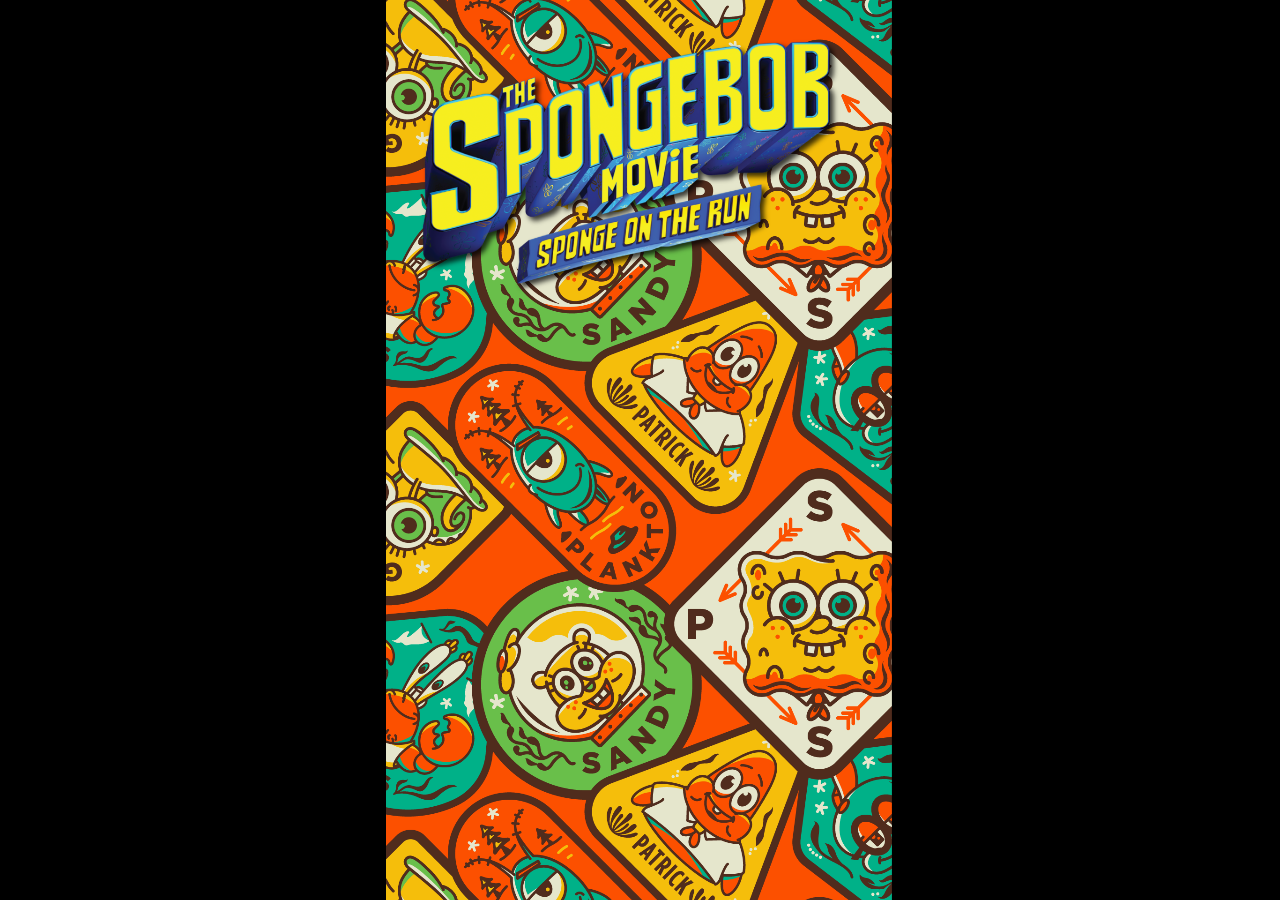
==== commit 0879959f: "some fix" ====
--- a/index.html
+++ b/index.html
@@ -30,7 +30,7 @@
 <body onload="setTimeout(function(){window.scrollTo(0,1)},1);">
         <div id="ajaxbar">
             <div id="game"><canvas id="canvas"></canvas></div>
-            <div id="orientate"><img src="media/graphics/orientate/landscape.jpg" /></div>
+            <div id="orientate"><img src="landscape.jpg" /></div>
             <div id="play" class="play" onclick=""></div>
         </div>
 </body>
